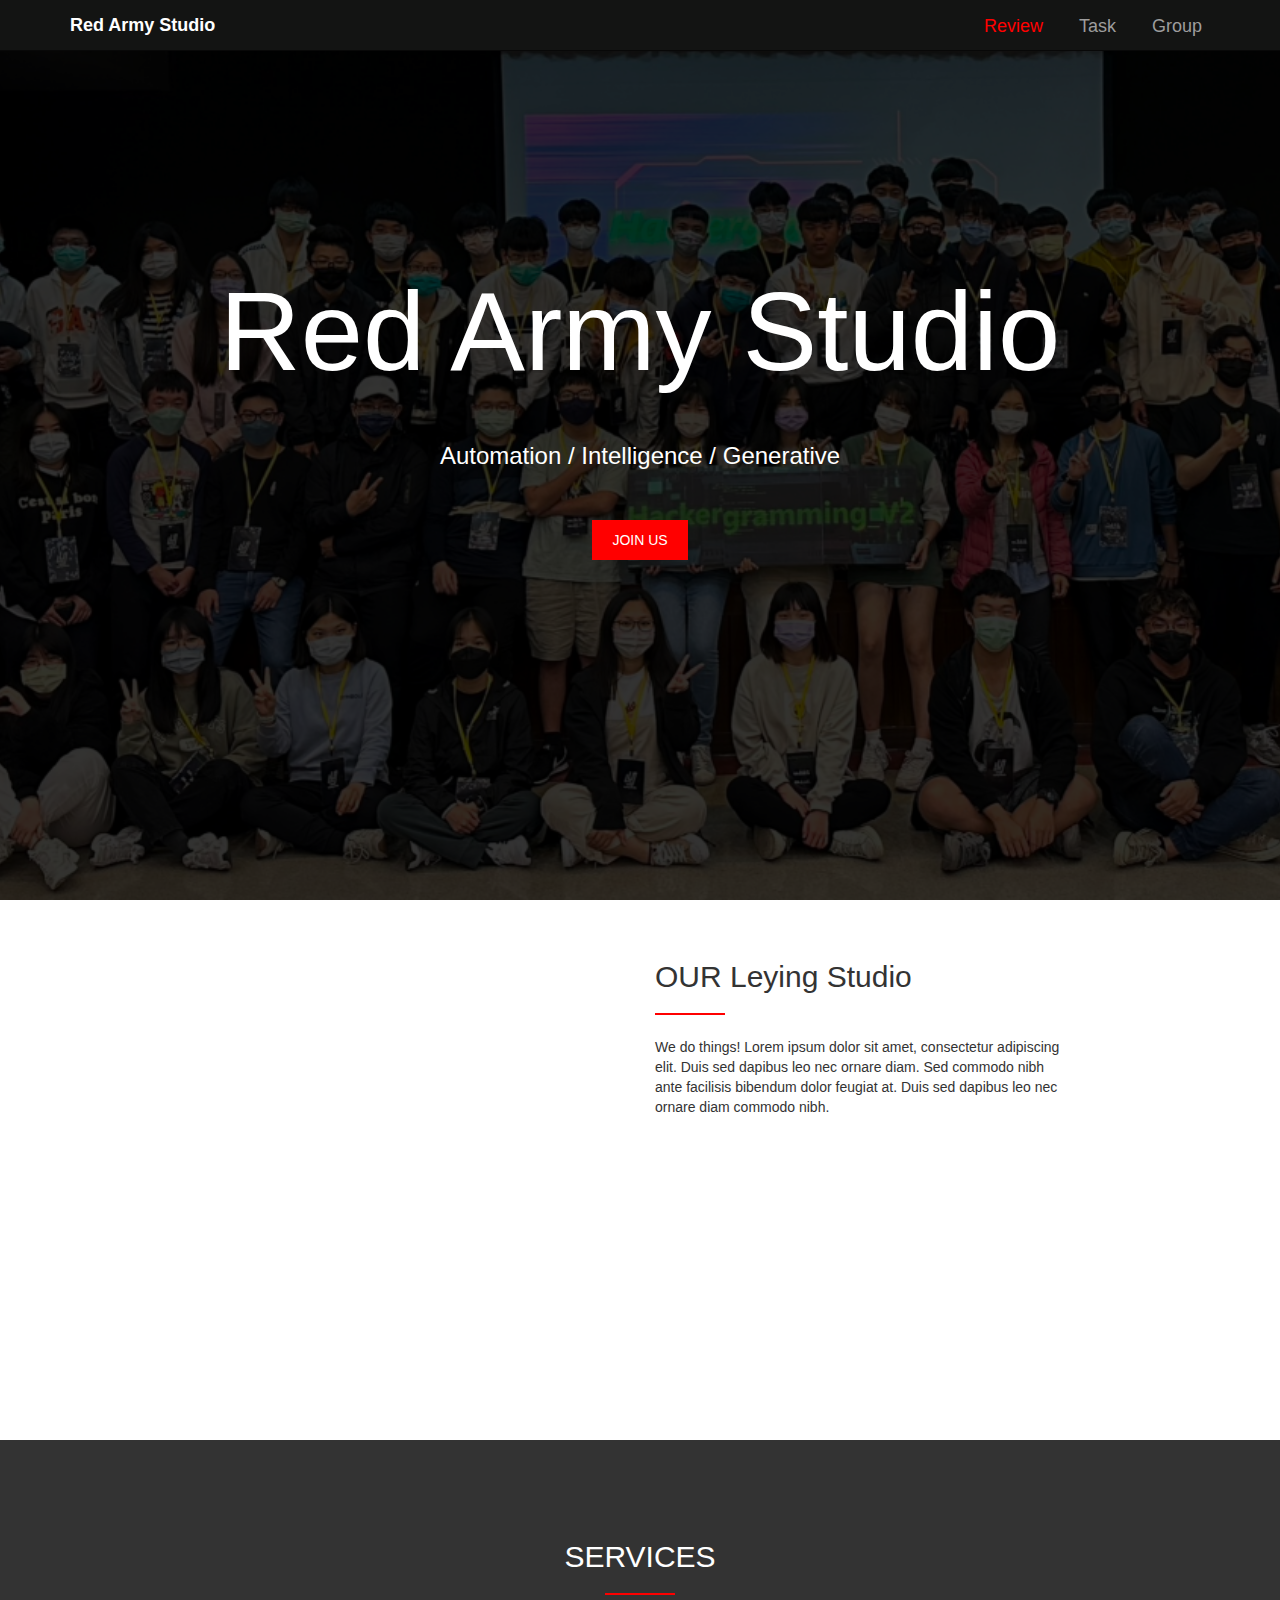
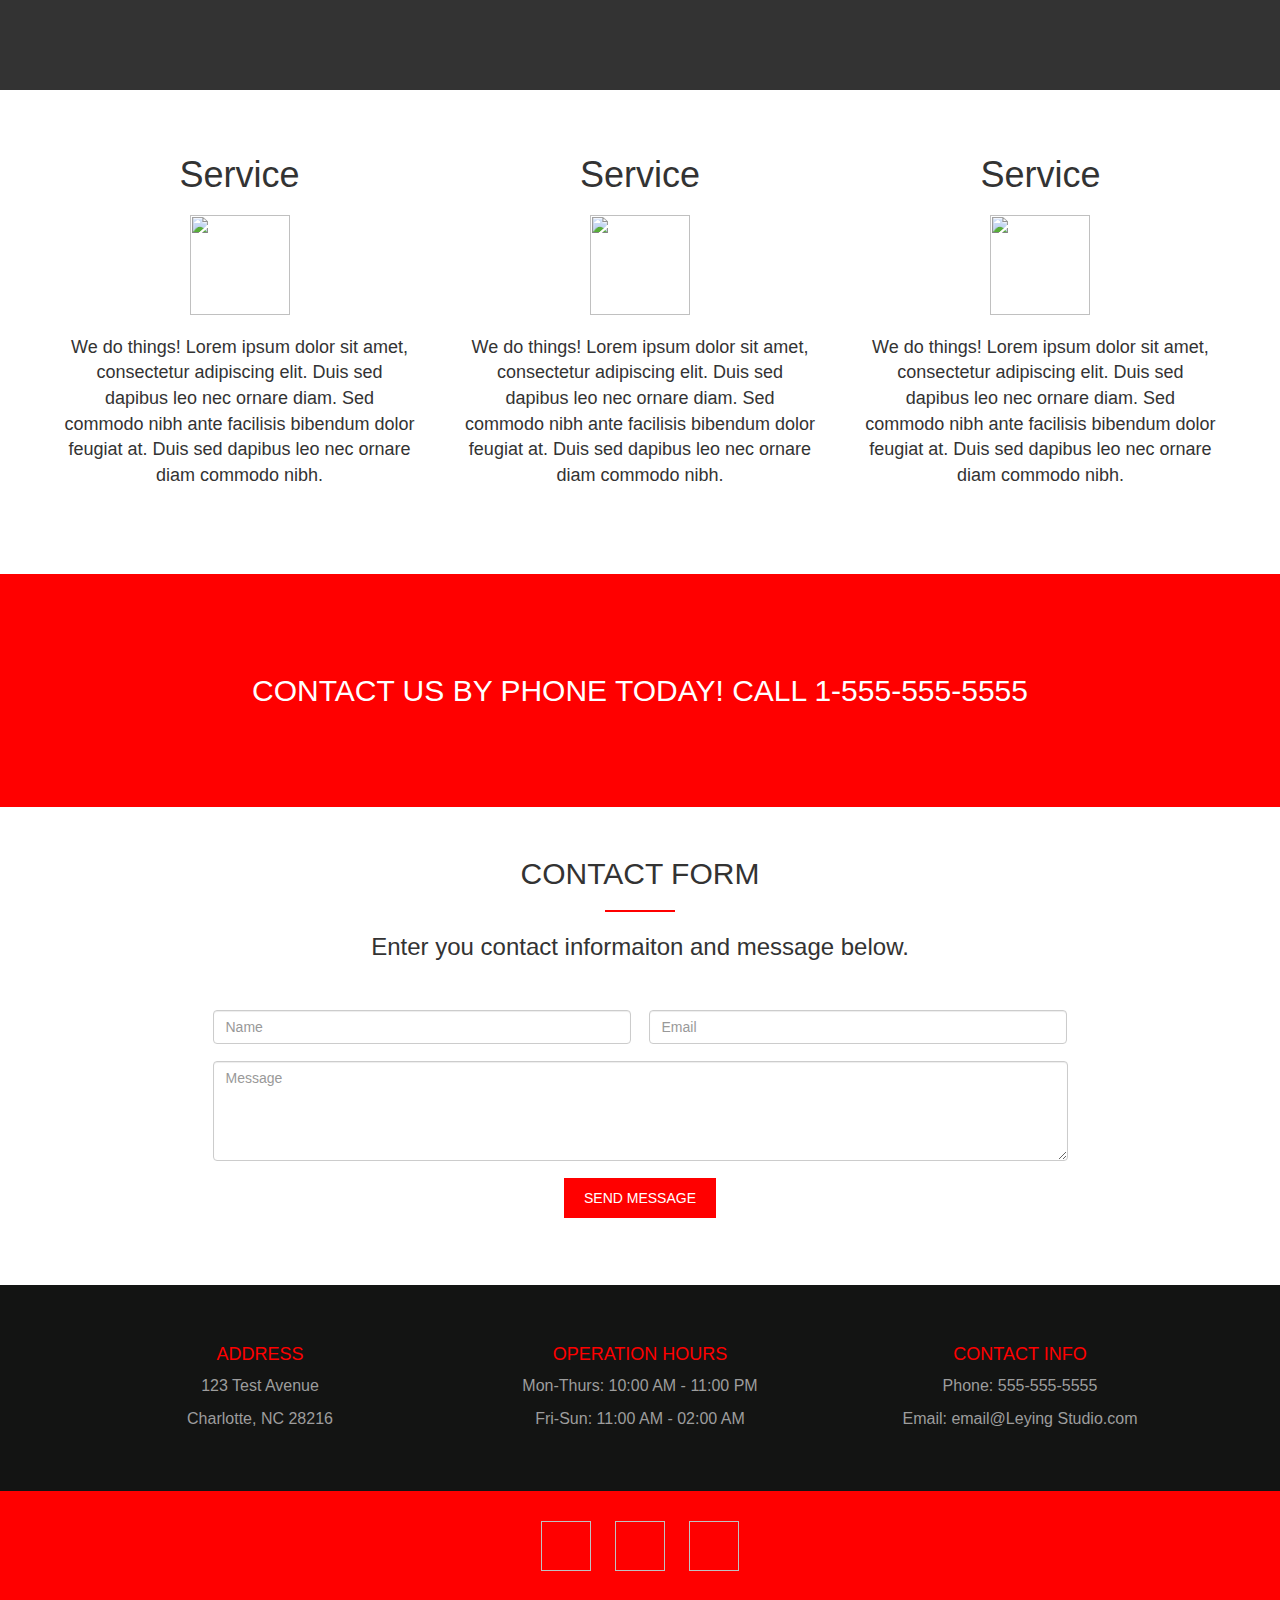
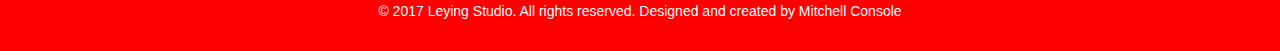
==== index.html @ 4b29b87c "Add files via upload" ====
<!DOCTYPE html>
<html lang="en" >
<head>
  <meta charset="UTF-8">
  <title>BardenAI</title>
  <link rel='stylesheet' href='https://fonts.googleapis.com/css?family=Open+Sans'>
<link rel='stylesheet' href='https://maxcdn.bootstrapcdn.com/bootstrap/3.3.7/css/bootstrap.min.css'><link rel="stylesheet" href="./style.css">

</head>
<body>
<!-- partial:index.partial.html -->
<html>
  <head>
    
    <title>Red Army Studio - Website</title>
  </head>
  <body>
<!--  Navigation Bar    -->
    <nav id="navigation" class="navbar navbar-inverse navbar-fixed-top">
      <div class="container">
        <div class="navbar-header">
          <a class="navbar-brand" href="#">Red Army Studio</a>
          <button type="button" class="navbar-toggle collapsed" data-toggle="collapse" data-target="#navbarButtons" aria-expanded="false">
            <span class="sr-only">Toggle navigation</span>
            <span class="icon-bar"></span>
            <span class="icon-bar"></span>
            <span class="icon-bar"></span>
          </button>
        </div>
        <div class="collapse navbar-collapse" id="navbarButtons">          
          <ul class="nav navbar-nav navbar-right">
            <li id="navAbout" class="btn navbar-btn navActive">Review</li>
            <li id="navServices" class="btn navbar-btn">Task</li>
            <li id="navContact" class="btn navbar-btn">Group</li>
          </ul>
        </div>
      </div>
    </nav>
<!--  Top page image    -->
 <div class="parallaxTop">
   <div class="jumboBanner shadow">
     <h1 class="banner">Red Army Studio</h1>
     <h3 class="motto">Automation / Intelligence / Generative</h3>
     <button id="bannerBtn" class="bannerBtn">JOIN US</button>
   </div>
 </div>
<!--  Main content   -->    
<!--  About row      -->
    <div id="aboutBlock" class="container">
      <div id="aboutRow" class="row">
        <div class="aboutLeft col-xs-12 col-sm-6 cloak">
          <div class="row">
            <div class="col-md-3"></div>
            <div class="aboutImg col-md-9"></div>
          </div>
        </div>
        <div class="aboutRight col-xs-12 col-sm-6">
          <div class="row">
            <div class="col-md-9">            
              <h2>OUR Leying Studio</h2>
              <hr />
              <p>We do things! Lorem ipsum dolor sit amet, consectetur adipiscing elit. Duis sed dapibus leo nec ornare diam. Sed commodo nibh ante facilisis bibendum dolor feugiat at. Duis sed dapibus leo nec ornare diam commodo nibh.</p>
            </div>
          </div>
          <div class="col-md-3"></div>          
        </div>
      </div>
    </div>
<!--  Services row      -->
    <div id="servicesRow" class="parallaxSection">
      <div class="shadowSection">
        <h2>SERVICES</h2>
        <hr />
      </div>
    </div>
    <div id="serviceBlocks" class="row">
      <div class="container">
        <div class="serviceBlock col-md-4">
          <h1>Service</h1>
          <img src="https://cdn0.iconfinder.com/data/icons/thinico/88/thinico-17-512.png" />
          <p>We do things! Lorem ipsum dolor sit amet, consectetur adipiscing elit. Duis sed dapibus leo nec ornare diam. Sed commodo nibh ante facilisis bibendum dolor feugiat at. Duis sed dapibus leo nec ornare diam commodo nibh.</p>
        </div>
        <div class="serviceBlock col-md-4">
          <h1>Service</h1>
          <img src="https://cdn0.iconfinder.com/data/icons/thinico/88/thinico-17-512.png" />
          <p>We do things! Lorem ipsum dolor sit amet, consectetur adipiscing elit. Duis sed dapibus leo nec ornare diam. Sed commodo nibh ante facilisis bibendum dolor feugiat at. Duis sed dapibus leo nec ornare diam commodo nibh.</p>
        </div>
        <div class="serviceBlock col-md-4">
          <h1>Service</h1>
          <img src="https://cdn0.iconfinder.com/data/icons/thinico/88/thinico-17-512.png" />
          <p>We do things! Lorem ipsum dolor sit amet, consectetur adipiscing elit. Duis sed dapibus leo nec ornare diam. Sed commodo nibh ante facilisis bibendum dolor feugiat at. Duis sed dapibus leo nec ornare diam commodo nibh.</p>
        </div>
      </div>
    </div>
<!--  Contact form      -->
      <div id="phoneContact" class="phoneContact row">
        <div class="container">
          <h2>CONTACT US BY PHONE TODAY! CALL 1-555-555-5555</h2>
        </div>
      </div> 
      <div class="container">               
        <div id="contactRow" class="contactForm row">
          <h2>CONTACT FORM</h2>
          <hr />
          <h3>Enter you contact informaiton and message below.</h3>
          <form name="contactForm" class="form-group" action="#" method="POST">
            <input id="formName" name="name" class="inputInline form-control" type="text" placeholder="Name" required />
            <input id="formEmail" name="email" class="inputInline form-control" type="email" placeholder="Email" required />
            <textarea id="formMessage" name="message" class="form-control" type="text" placeholder="Message" required></textarea>
            <input name="submit" class="bannerBtn" type="submit" value="SEND MESSAGE" />
          </form>
        </div>        
      </div>
<!--  Contact info      -->
    <div id="contactInfo" class="row">
      <div class="container">
        <div class="contactStack col-md-4">
          <h4>ADDRESS</h4>
          <p>123 Test Avenue</p>
          <p>Charlotte, NC 28216</p>
        </div>
        <div class="contactStack col-md-4">
          <h4>OPERATION HOURS</h4>
          <p>Mon-Thurs: 10:00 AM - 11:00 PM</p>
          <p>Fri-Sun: 11:00 AM - 02:00 AM</p>
        </div>
        <div class="contactStack col-md-4">
          <h4>CONTACT INFO</h4>
          <p>Phone: 555-555-5555</p>
          <p>Email: email@Leying Studio.com</p>
        </div>
      </div>
    </div>
<!--  Copyright    -->
    <div id="copyright" class="row">
      <div class="container">
        <div id="socialBtn">
          <a href="#" class="social"><img id="facebook"></a>
          <a href="#" class="social"><img id="twitter"></a>
          <a href="#" class="social"><img id="linkedin"></a>
        </div>
        <p>&copy; 2017 Leying Studio. All rights reserved. Designed and created by Mitchell Console</p>
      </div>
    </div>
  </body>
</html>
<!-- partial -->
  <script src='https://cdnjs.cloudflare.com/ajax/libs/jquery/3.1.1/jquery.min.js'></script>
<script src='https://maxcdn.bootstrapcdn.com/bootstrap/3.3.7/js/bootstrap.min.js'></script><script  src="./script.js"></script>

</body>
</html>
---- style.css ----
html {
  height: 100%;
}

body {
  overflow-x: hidden;
}

.cloak {
  display: block;
}

hr {
  width: 70px;
  border-color: #ff0000;
  border-width: 2px;
  height: 2px;
}

.bannerBtn {
  border: none;
  background: #ff0000;
  color: white;
  padding: 10px 20px;
}
.bannerBtn:hover {
  background: #536b25;
}

.inputInline {
  width: 49%;
  float: left;
}

.navbar-btn {
  padding-top: 13px;
  margin: 0 10px 0 0;
  color: #9d9d9d;
  font-size: 18px;
}
.navbar-btn:hover {
  color: #ff0000;
}

.navbar {
  background: #131413;
}
.navbar .navbar-toggle {
  border-color: #ff0000;
}
.navbar .navbar-toggle .icon-bar {
  background-color: #ff0000;
}
.navbar .navbar-brand {
  color: #ffffff;
  font-weight: 900;
}
.navbar .navbar-brand:hover {
  color: #ff0000;
}
.navbar .navActive {
  color: #ff0000;
}

.parallax, .parallaxSection, .parallaxTop {
  background-attachment: fixed;
  background-position: center;
  background-repeat: no-repeat;
  background-size: cover;
  padding: 0;
}
/* 放照片 */
.parallaxTop {
  background-image: url("1.png");
  min-height: 100vh;
}

.parallaxSection {
  min-height: 250px;
}

.shadow, .shadowSection {
  background: rgba(0, 0, 0, 0.8);
  min-height: 100vh;
  width: 100%;
}

.shadowSection {
  min-height: 250px;
}

.jumboBanner {
  text-align: center;
}
.jumboBanner .banner {
  color: white;
  padding-top: 30vh;
  text-align: center;
  font-family: sans-serif;
  font-size: 112px;
  margin-top: 0;
}
.jumboBanner .motto {
  color: white;
  margin: 50px auto;
}

#aboutBlock {
  width: 94%;
}

#aboutRow, .aboutLeft, .aboutRight, .aboutImg {
  min-height: 400px;
  margin: 20px auto;
}
#aboutRow hr, .aboutLeft hr, .aboutRight hr, .aboutImg hr {
  margin-left: 0;
  text-align: left;
}
#aboutRow .aboutImg, .aboutLeft .aboutImg, .aboutRight .aboutImg, .aboutImg .aboutImg {
  background-image: url("https://images.pexels.com/photos/59628/pexels-photo-59628.jpeg?w=1260&h=750&auto=compress&cs=tinysrgb");
  background-repeat: no-repeat;
  background-size: 90% 90%;
}

#servicesRow {
  background-image: url("https://images.pexels.com/photos/247932/pexels-photo-247932.jpeg?w=1260&h=750&auto=compress&cs=tinysrgb");
  text-align: center;
  color: white;
}
#servicesRow h2 {
  padding-top: 100px;
}

#serviceBlocks .container {
  width: 94%;
}

.serviceBlock {
  text-align: center;
  margin: 20px auto 50px auto;
  padding: 25px;
}
.serviceBlock img {
  width: 100px;
  height: 100px;
  margin: 10px 0 20px 0;
}
.serviceBlock p {
  font-size: 18px;
}

.phoneContact {
  background: #ff0000;
  text-align: center;
  color: white;
  min-height: 200px;
}
.phoneContact h2 {
  margin: 100px 0;
}

#formMessage {
  margin-bottom: 2%;
  height: 100px;
  max-width: 100%;
}

.contactForm {
  margin: 50px auto;
  text-align: center;
}
.contactForm h2 {
  margin: 0 auto;
}
.contactForm form {
  width: 75%;
  margin: 50px auto 0 auto;
}
.contactForm form input {
  margin-bottom: 2%;
}
.contactForm form input[name=name] {
  margin-right: 2%;
}

#contactInfo {
  background: #131413;
  min-height: 200px;
}
#contactInfo .contactStack {
  margin: 50px 0;
  text-align: center;
  font-size: 16px;
}
#contactInfo h4 {
  color: #ff0000;
}
#contactInfo p {
  color: #9d9d9d;
}

#copyright {
  background: #ff0000;
  min-height: 125px;
  text-align: center;
  color: white;
}
#copyright #facebook {
  background-image: url("http://www.iconarchive.com/download/i54037/danleech/simple/facebook.ico");
  background-size: cover;
  background-repeat: no-repeat;
}
#copyright #twitter {
  background-image: url("http://www.freeiconspng.com/uploads/twitter-icon-twitter-icon-7.png");
  background-size: cover;
  background-repeat: no-repeat;
}
#copyright #linkedin {
  background-image: url("https://pbs.twimg.com/profile_images/614583061448036352/CBpFkPaz.png");
  background-size: cover;
  background-repeat: no-repeat;
}
#copyright .social, #copyright img {
  height: 50px;
  width: 50px;
  border: none;
  margin: 30px 5px 0px 5px;
}
#copyright p {
  margin: 30px 0;
}

@media screen and (max-width: 766px) {
  .jumboBanner .banner {
    font-size: 72px;
  }

  .cloak {
    display: none;
  }
}
@media screen and (max-width: 500px) {
  .inputInline {
    width: 100%;
    float: none;
  }

  form input {
    margin-bottom: 5%;
  }

  input[name=submit] {
    width: 100%;
  }

  input[name=name] {
    margin-right: 0%;
  }
}
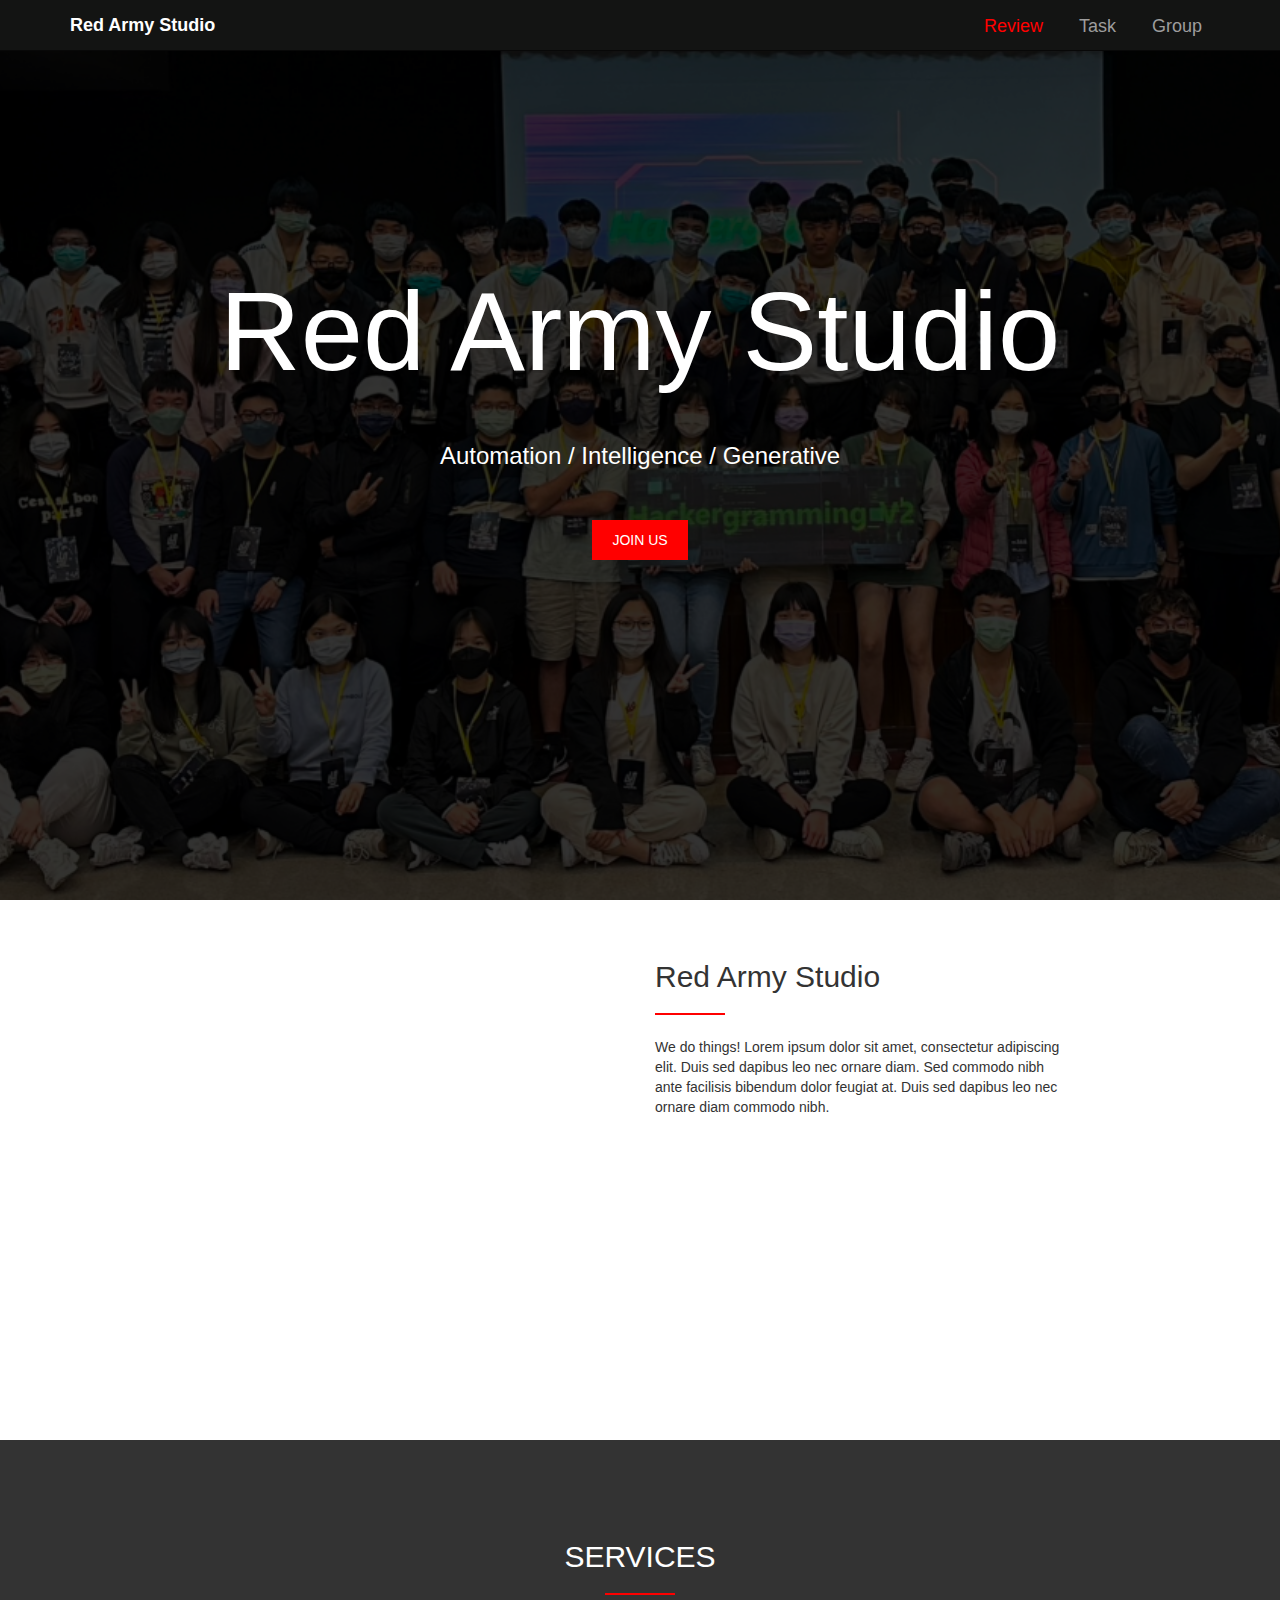
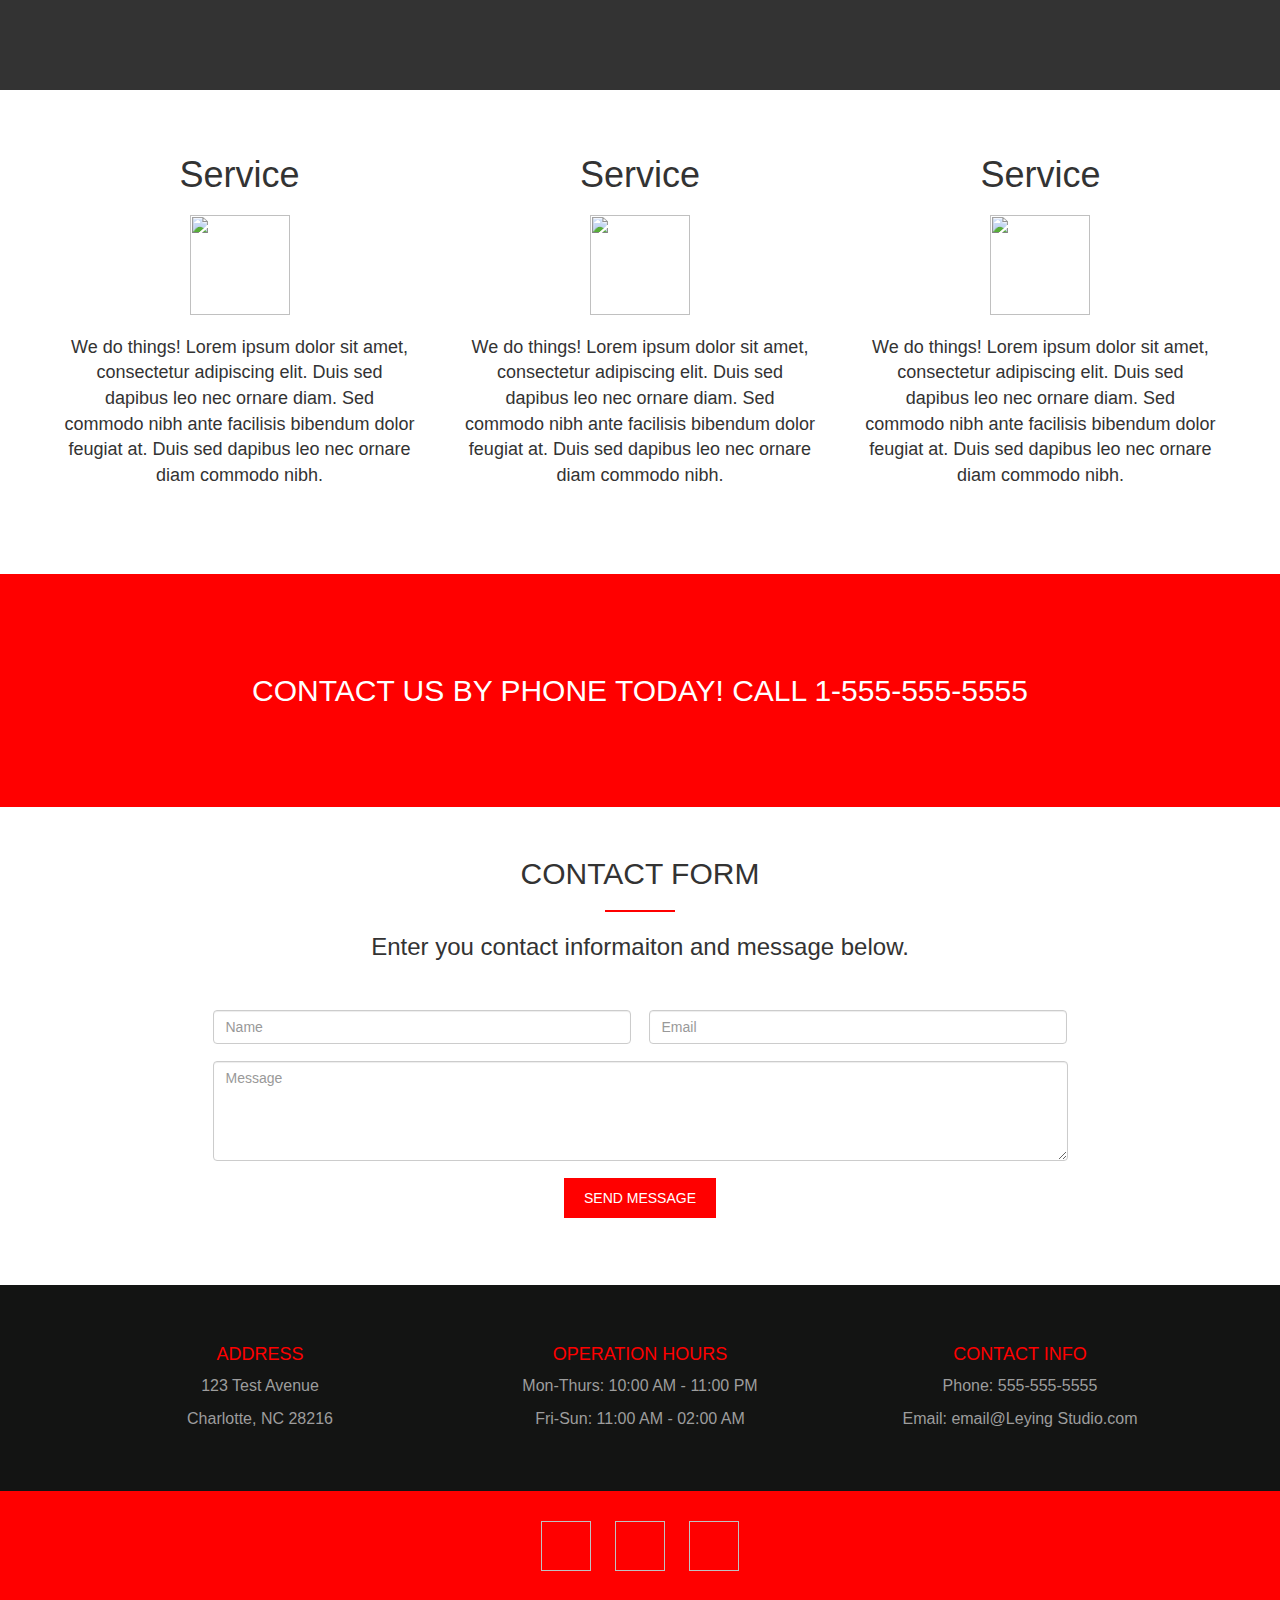
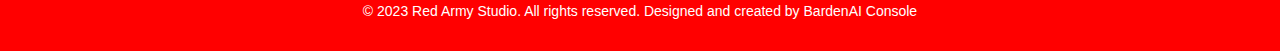
==== commit 4a28b84a: "Update index.html" ====
--- a/index.html
+++ b/index.html
@@ -57,7 +57,7 @@
         <div class="aboutRight col-xs-12 col-sm-6">
           <div class="row">
             <div class="col-md-9">            
-              <h2>OUR Leying Studio</h2>
+              <h2>Red Army Studio</h2>
               <hr />
               <p>We do things! Lorem ipsum dolor sit amet, consectetur adipiscing elit. Duis sed dapibus leo nec ornare diam. Sed commodo nibh ante facilisis bibendum dolor feugiat at. Duis sed dapibus leo nec ornare diam commodo nibh.</p>
             </div>
@@ -139,7 +139,7 @@
           <a href="#" class="social"><img id="twitter"></a>
           <a href="#" class="social"><img id="linkedin"></a>
         </div>
-        <p>&copy; 2017 Leying Studio. All rights reserved. Designed and created by Mitchell Console</p>
+        <p>&copy; 2023 Red Army Studio. All rights reserved. Designed and created by BardenAI Console</p>
       </div>
     </div>
   </body>
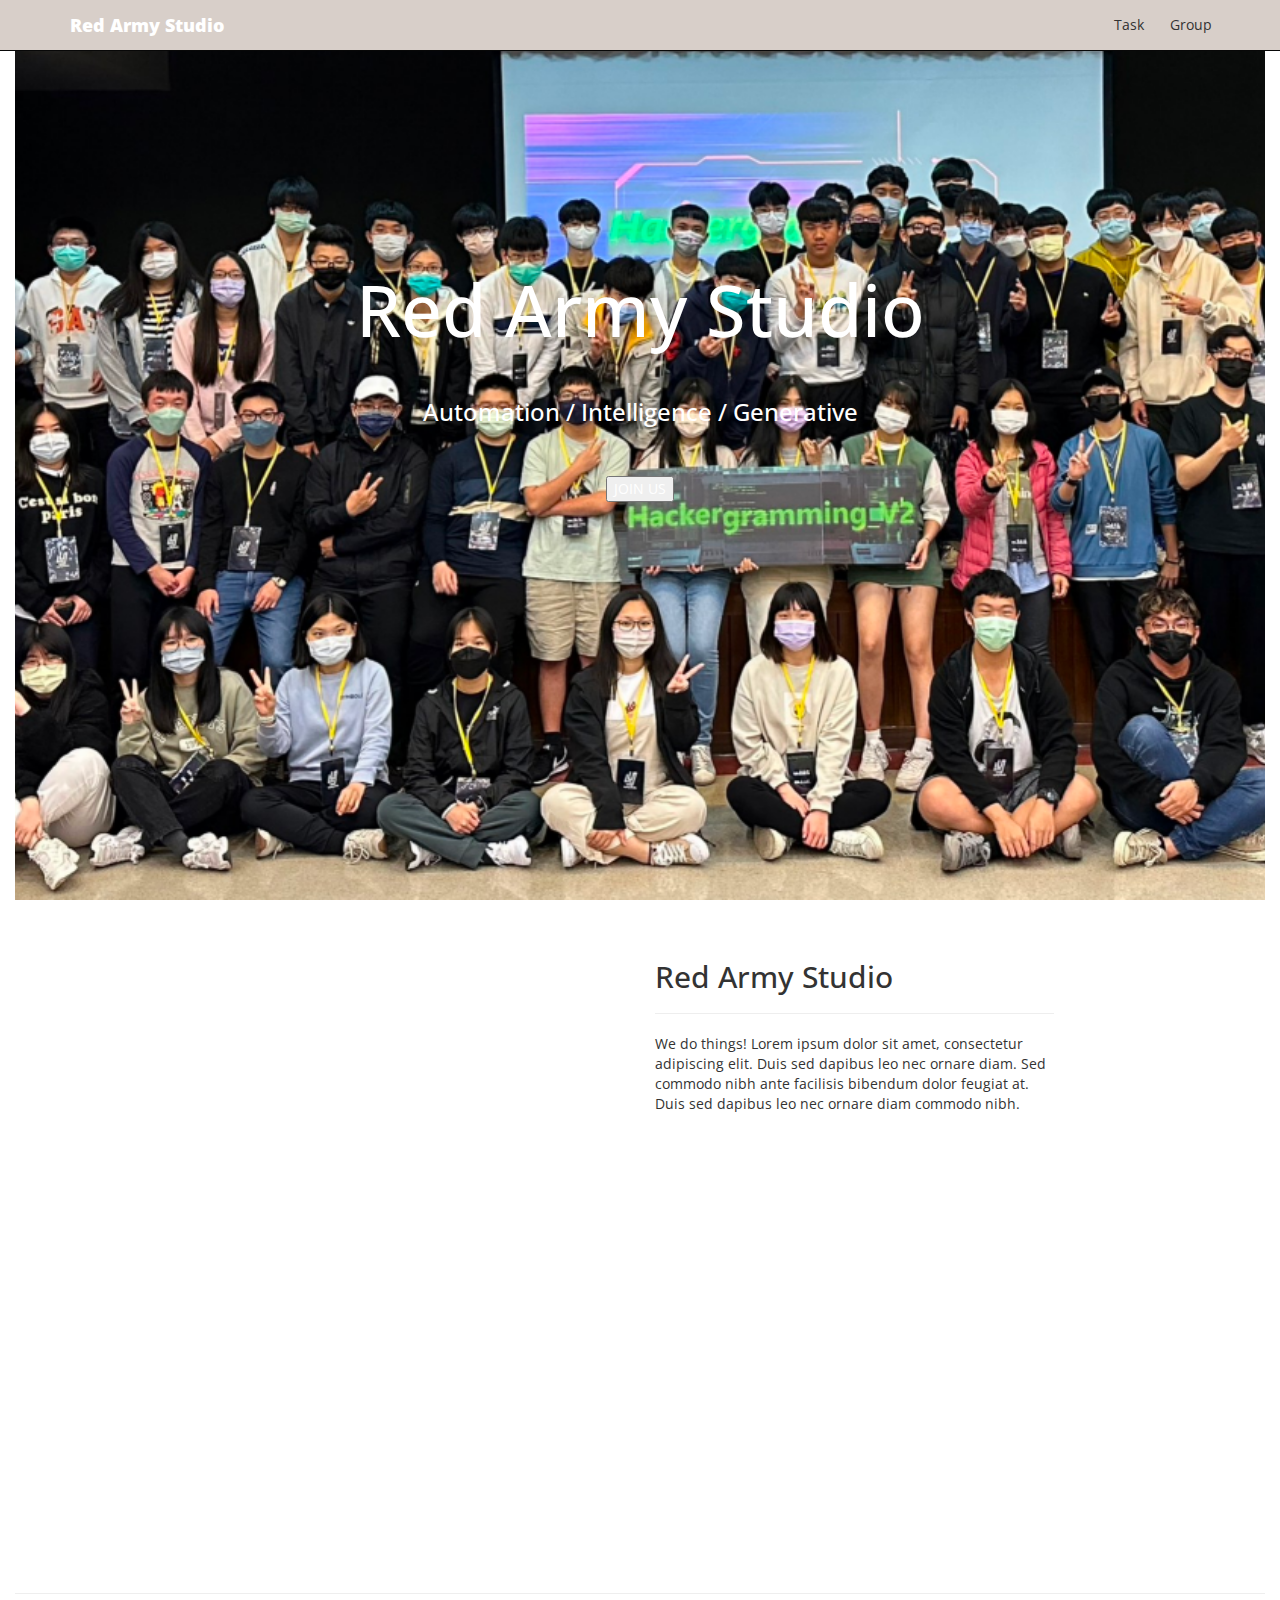
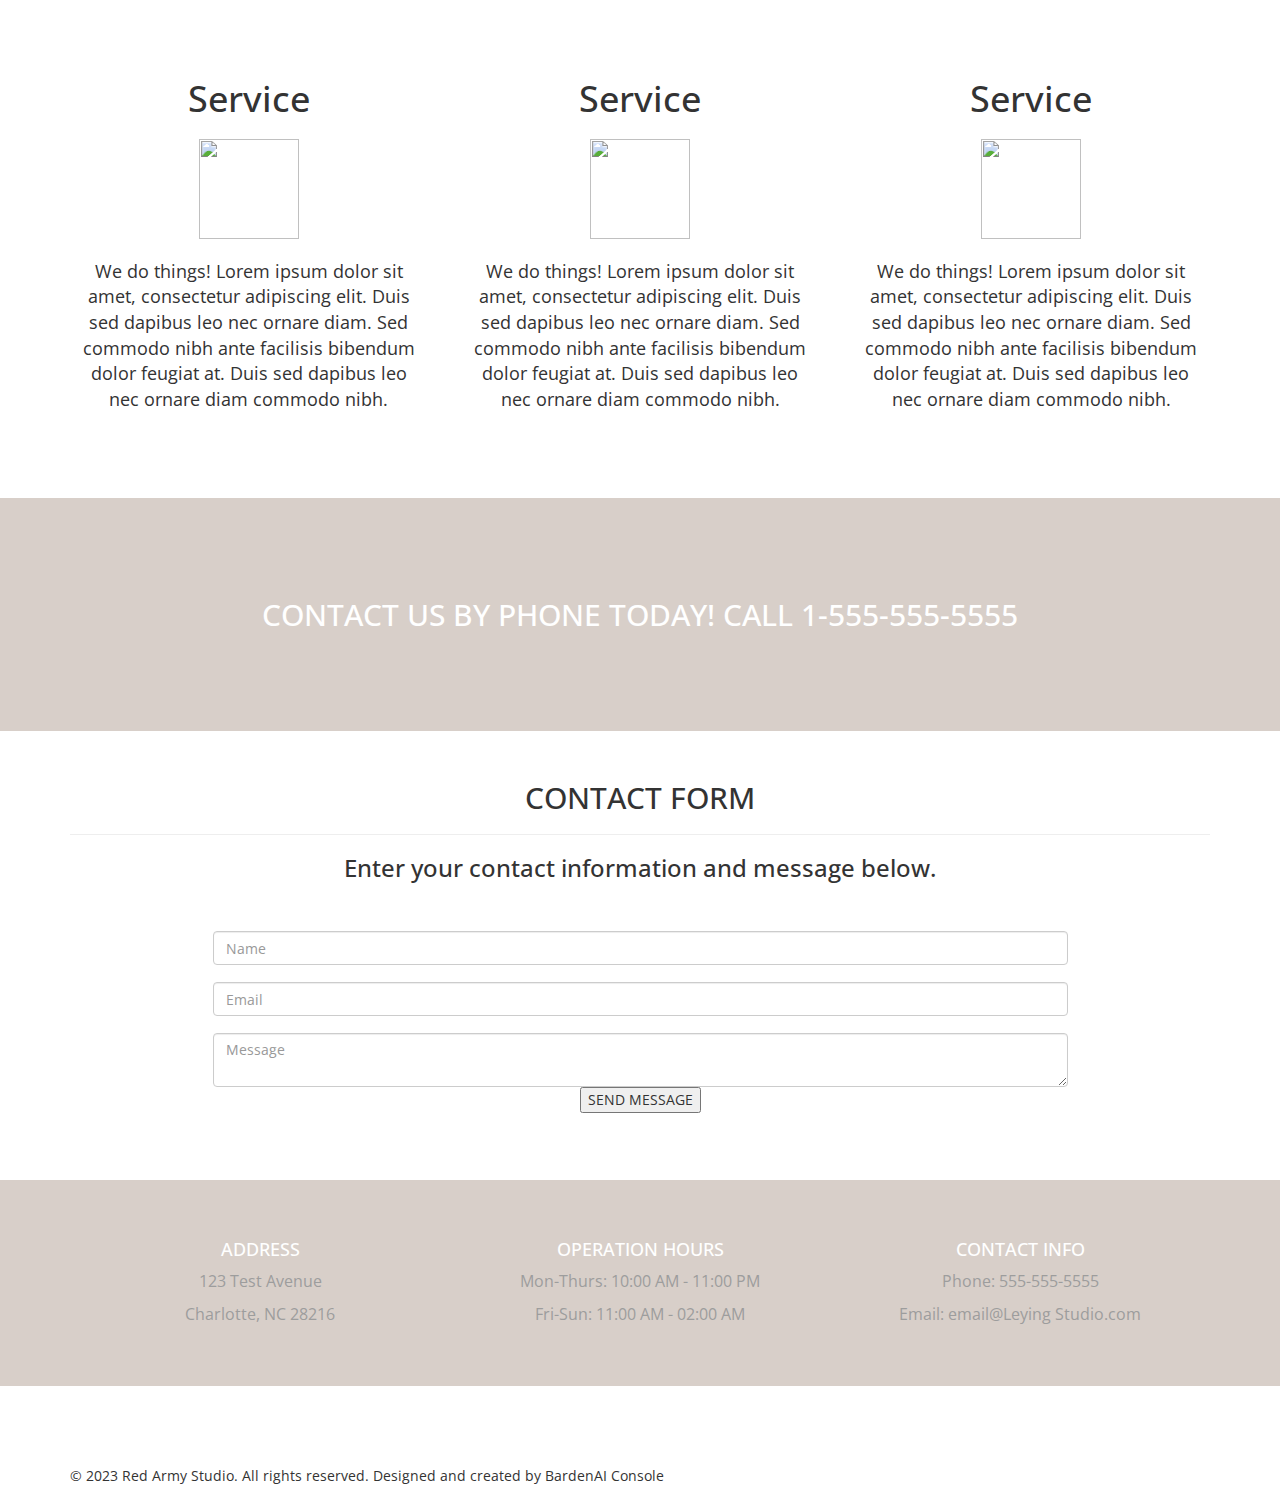
==== commit 82d00bb1: "Update index.html" ====
--- a/index.html
+++ b/index.html
@@ -1,21 +1,17 @@
 <!DOCTYPE html>
-<html lang="en" >
+<html lang="en">
 <head>
   <meta charset="UTF-8">
   <title>BardenAI</title>
+  <meta name="viewport" content="width=device-width, initial-scale=1.0">
   <link rel='stylesheet' href='https://fonts.googleapis.com/css?family=Open+Sans'>
-<link rel='stylesheet' href='https://maxcdn.bootstrapcdn.com/bootstrap/3.3.7/css/bootstrap.min.css'><link rel="stylesheet" href="./style.css">
-
+  <link rel='stylesheet' href='https://maxcdn.bootstrapcdn.com/bootstrap/3.3.7/css/bootstrap.min.css'>
+  <link rel="stylesheet" href="./style.css">
 </head>
 <body>
-<!-- partial:index.partial.html -->
-<html>
-  <head>
-    
-    <title>Red Army Studio - Website</title>
-  </head>
-  <body>
-<!--  Navigation Bar    -->
+  <!-- partial:index.partial.html -->
+  <div class="container-fluid">
+    <!--  Navigation Bar    -->
     <nav id="navigation" class="navbar navbar-inverse navbar-fixed-top">
       <div class="container">
         <div class="navbar-header">
@@ -27,7 +23,7 @@
             <span class="icon-bar"></span>
           </button>
         </div>
-        <div class="collapse navbar-collapse" id="navbarButtons">          
+        <div class="collapse navbar-collapse" id="navbarButtons">
           <ul class="nav navbar-nav navbar-right">
             <li id="navAbout" class="btn navbar-btn navActive">Review</li>
             <li id="navServices" class="btn navbar-btn">Task</li>
@@ -36,37 +32,37 @@
         </div>
       </div>
     </nav>
-<!--  Top page image    -->
- <div class="parallaxTop">
-   <div class="jumboBanner shadow">
-     <h1 class="banner">Red Army Studio</h1>
-     <h3 class="motto">Automation / Intelligence / Generative</h3>
-     <button id="bannerBtn" class="bannerBtn">JOIN US</button>
-   </div>
- </div>
-<!--  Main content   -->    
-<!--  About row      -->
+    <!--  Top page image    -->
+    <div class="parallaxTop">
+      <div class="jumboBanner shadow">
+        <h1 class="banner">Red Army Studio</h1>
+        <h3 class="motto">Automation / Intelligence / Generative</h3>
+        <button id="bannerBtn" class="bannerBtn">JOIN US</button>
+      </div>
+    </div>
+    <!--  Main content   -->
+    <!--  About row      -->
     <div id="aboutBlock" class="container">
       <div id="aboutRow" class="row">
         <div class="aboutLeft col-xs-12 col-sm-6 cloak">
           <div class="row">
-            <div class="col-md-3"></div>
-            <div class="aboutImg col-md-9"></div>
+            <div class="col-xs-3"></div>
+            <div class="aboutImg col-xs-9"></div>
           </div>
         </div>
         <div class="aboutRight col-xs-12 col-sm-6">
           <div class="row">
-            <div class="col-md-9">            
+            <div class="col-xs-9">
               <h2>Red Army Studio</h2>
               <hr />
               <p>We do things! Lorem ipsum dolor sit amet, consectetur adipiscing elit. Duis sed dapibus leo nec ornare diam. Sed commodo nibh ante facilisis bibendum dolor feugiat at. Duis sed dapibus leo nec ornare diam commodo nibh.</p>
             </div>
           </div>
-          <div class="col-md-3"></div>          
+          <div class="col-xs-3"></div>
         </div>
       </div>
     </div>
-<!--  Services row      -->
+    <!--  Services row      -->
     <div id="servicesRow" class="parallaxSection">
       <div class="shadowSection">
         <h2>SERVICES</h2>
@@ -75,63 +71,63 @@
     </div>
     <div id="serviceBlocks" class="row">
       <div class="container">
-        <div class="serviceBlock col-md-4">
+        <div class="serviceBlock col-xs-12 col-md-4">
           <h1>Service</h1>
           <img src="https://cdn0.iconfinder.com/data/icons/thinico/88/thinico-17-512.png" />
           <p>We do things! Lorem ipsum dolor sit amet, consectetur adipiscing elit. Duis sed dapibus leo nec ornare diam. Sed commodo nibh ante facilisis bibendum dolor feugiat at. Duis sed dapibus leo nec ornare diam commodo nibh.</p>
         </div>
-        <div class="serviceBlock col-md-4">
+        <div class="serviceBlock col-xs-12 col-md-4">
           <h1>Service</h1>
           <img src="https://cdn0.iconfinder.com/data/icons/thinico/88/thinico-17-512.png" />
           <p>We do things! Lorem ipsum dolor sit amet, consectetur adipiscing elit. Duis sed dapibus leo nec ornare diam. Sed commodo nibh ante facilisis bibendum dolor feugiat at. Duis sed dapibus leo nec ornare diam commodo nibh.</p>
         </div>
-        <div class="serviceBlock col-md-4">
+        <div class="serviceBlock col-xs-12 col-md-4">
           <h1>Service</h1>
           <img src="https://cdn0.iconfinder.com/data/icons/thinico/88/thinico-17-512.png" />
           <p>We do things! Lorem ipsum dolor sit amet, consectetur adipiscing elit. Duis sed dapibus leo nec ornare diam. Sed commodo nibh ante facilisis bibendum dolor feugiat at. Duis sed dapibus leo nec ornare diam commodo nibh.</p>
         </div>
       </div>
     </div>
-<!--  Contact form      -->
-      <div id="phoneContact" class="phoneContact row">
-        <div class="container">
-          <h2>CONTACT US BY PHONE TODAY! CALL 1-555-555-5555</h2>
-        </div>
-      </div> 
-      <div class="container">               
-        <div id="contactRow" class="contactForm row">
-          <h2>CONTACT FORM</h2>
-          <hr />
-          <h3>Enter you contact informaiton and message below.</h3>
-          <form name="contactForm" class="form-group" action="#" method="POST">
-            <input id="formName" name="name" class="inputInline form-control" type="text" placeholder="Name" required />
-            <input id="formEmail" name="email" class="inputInline form-control" type="email" placeholder="Email" required />
-            <textarea id="formMessage" name="message" class="form-control" type="text" placeholder="Message" required></textarea>
-            <input name="submit" class="bannerBtn" type="submit" value="SEND MESSAGE" />
-          </form>
-        </div>        
+    <!--  Contact form      -->
+    <div id="phoneContact" class="phoneContact row">
+      <div class="container">
+        <h2>CONTACT US BY PHONE TODAY! CALL 1-555-555-5555</h2>
       </div>
-<!--  Contact info      -->
+    </div>
+    <div class="container">
+      <div id="contactRow" class="contactForm row">
+        <h2>CONTACT FORM</h2>
+        <hr />
+        <h3>Enter your contact information and message below.</h3>
+        <form name="contactForm" class="form-group" action="#" method="POST">
+          <input id="formName" name="name" class="inputInline form-control" type="text" placeholder="Name" required />
+          <input id="formEmail" name="email" class="inputInline form-control" type="email" placeholder="Email" required />
+          <textarea id="formMessage" name="message" class="form-control" type="text" placeholder="Message" required></textarea>
+          <input name="submit" class="bannerBtn" type="submit" value="SEND MESSAGE" />
+        </form>
+      </div>
+    </div>
+    <!--  Contact info      -->
     <div id="contactInfo" class="row">
       <div class="container">
-        <div class="contactStack col-md-4">
+        <div class="contactStack col-xs-12 col-md-4">
           <h4>ADDRESS</h4>
           <p>123 Test Avenue</p>
           <p>Charlotte, NC 28216</p>
         </div>
-        <div class="contactStack col-md-4">
+        <div class="contactStack col-xs-12 col-md-4">
           <h4>OPERATION HOURS</h4>
           <p>Mon-Thurs: 10:00 AM - 11:00 PM</p>
           <p>Fri-Sun: 11:00 AM - 02:00 AM</p>
         </div>
-        <div class="contactStack col-md-4">
+        <div class="contactStack col-xs-12 col-md-4">
           <h4>CONTACT INFO</h4>
           <p>Phone: 555-555-5555</p>
           <p>Email: email@Leying Studio.com</p>
         </div>
       </div>
     </div>
-<!--  Copyright    -->
+    <!--  Copyright    -->
     <div id="copyright" class="row">
       <div class="container">
         <div id="socialBtn">
@@ -142,11 +138,10 @@
         <p>&copy; 2023 Red Army Studio. All rights reserved. Designed and created by BardenAI Console</p>
       </div>
     </div>
-  </body>
-</html>
-<!-- partial -->
+  </div>
+  <!-- partial -->
   <script src='https://cdnjs.cloudflare.com/ajax/libs/jquery/3.1.1/jquery.min.js'></script>
-<script src='https://maxcdn.bootstrapcdn.com/bootstrap/3.3.7/js/bootstrap.min.js'></script><script  src="./script.js"></script>
-
+  <script src='https://maxcdn.bootstrapcdn.com/bootstrap/3.3.7/js/bootstrap.min.js'></script>
+  <script  src="./script.js"></script>
 </body>
 </html>
--- a/style.css
+++ b/style.css
@@ -1,110 +1,65 @@
+/* Reset CSS */
 html {
   height: 100%;
 }
 
 body {
   overflow-x: hidden;
-}
-
-.cloak {
-  display: block;
-}
-
-hr {
-  width: 70px;
-  border-color: #ff0000;
-  border-width: 2px;
-  height: 2px;
-}
-
-.bannerBtn {
-  border: none;
-  background: #ff0000;
-  color: white;
-  padding: 10px 20px;
-}
-.bannerBtn:hover {
-  background: #536b25;
-}
-
-.inputInline {
-  width: 49%;
-  float: left;
-}
-
-.navbar-btn {
-  padding-top: 13px;
-  margin: 0 10px 0 0;
-  color: #9d9d9d;
-  font-size: 18px;
-}
-.navbar-btn:hover {
-  color: #ff0000;
-}
-
+  font-family: 'Open Sans', sans-serif;
+  margin: 0;
+  padding: 0;
+}
+
+/* Navigation Bar */
 .navbar {
-  background: #131413;
-}
-.navbar .navbar-toggle {
-  border-color: #ff0000;
-}
+  background: #d8cfc9; /* Tiffany blue */
+}
+
+.navbar .navbar-brand {
+  color: #fff; /* White */
+  font-weight: 900;
+}
+
+.navbar .navbar-brand:hover {
+  color: #d8cfc9; /* Tiffany blue */
+}
+
 .navbar .navbar-toggle .icon-bar {
-  background-color: #ff0000;
-}
-.navbar .navbar-brand {
-  color: #ffffff;
-  font-weight: 900;
-}
-.navbar .navbar-brand:hover {
-  color: #ff0000;
-}
+  background-color: #fff; /* White */
+}
+
 .navbar .navActive {
-  color: #ff0000;
-}
-
-.parallax, .parallaxSection, .parallaxTop {
+  color: #d8cfc9; /* Tiffany blue */
+}
+
+/* Jumbo Banner */
+.parallaxTop {
+  background-image: url("1.png");
+  min-height: 100vh;
   background-attachment: fixed;
   background-position: center;
   background-repeat: no-repeat;
   background-size: cover;
-  padding: 0;
-}
-/* 放照片 */
-.parallaxTop {
-  background-image: url("1.png");
-  min-height: 100vh;
-}
-
-.parallaxSection {
-  min-height: 250px;
-}
-
-.shadow, .shadowSection {
-  background: rgba(0, 0, 0, 0.8);
-  min-height: 100vh;
-  width: 100%;
-}
-
-.shadowSection {
-  min-height: 250px;
 }
 
 .jumboBanner {
   text-align: center;
-}
+  color: white;
+  padding-top: 30vh;
+}
+
 .jumboBanner .banner {
-  color: white;
-  padding-top: 30vh;
-  text-align: center;
-  font-family: sans-serif;
-  font-size: 112px;
+  font-family: 'Open Sans', sans-serif;
+  font-size: 72px;
   margin-top: 0;
 }
+
 .jumboBanner .motto {
   color: white;
   margin: 50px auto;
 }
 
+/* About Section */
 #aboutBlock {
   width: 94%;
 }
@@ -113,21 +68,25 @@
   min-height: 400px;
   margin: 20px auto;
 }
+
 #aboutRow hr, .aboutLeft hr, .aboutRight hr, .aboutImg hr {
   margin-left: 0;
   text-align: left;
 }
+
 #aboutRow .aboutImg, .aboutLeft .aboutImg, .aboutRight .aboutImg, .aboutImg .aboutImg {
   background-image: url("https://images.pexels.com/photos/59628/pexels-photo-59628.jpeg?w=1260&h=750&auto=compress&cs=tinysrgb");
   background-repeat: no-repeat;
   background-size: 90% 90%;
 }
 
+/* Services Section */
 #servicesRow {
   background-image: url("https://images.pexels.com/photos/247932/pexels-photo-247932.jpeg?w=1260&h=750&auto=compress&cs=tinysrgb");
   text-align: center;
   color: white;
 }
+
 #servicesRow h2 {
   padding-top: 100px;
 }
@@ -141,120 +100,121 @@
   margin: 20px auto 50px auto;
   padding: 25px;
 }
+
 .serviceBlock img {
   width: 100px;
   height: 100px;
   margin: 10px 0 20px 0;
 }
+
 .serviceBlock p {
   font-size: 18px;
 }
 
+/* Phone Contact Section */
 .phoneContact {
-  background: #ff0000;
+  background: #d8cfc9; /* Tiffany blue */
   text-align: center;
   color: white;
   min-height: 200px;
 }
+
 .phoneContact h2 {
   margin: 100px 0;
 }
 
-#formMessage {
-  margin-bottom: 2%;
-  height: 100px;
-  max-width: 100%;
-}
-
-.contactForm {
+/* Contact Form Section */
+#contactRow {
   margin: 50px auto;
   text-align: center;
 }
-.contactForm h2 {
+
+#contactRow h2 {
   margin: 0 auto;
 }
-.contactForm form {
+
+#contactRow form {
   width: 75%;
   margin: 50px auto 0 auto;
 }
-.contactForm form input {
+
+#contactRow form input {
   margin-bottom: 2%;
 }
-.contactForm form input[name=name] {
+
+#contactRow form input[name=name] {
   margin-right: 2%;
 }
 
+/* Contact Info Section */
 #contactInfo {
-  background: #131413;
+  background: #d8cfc9; /* Tiffany blue */
   min-height: 200px;
 }
+
 #contactInfo .contactStack {
   margin: 50px 0;
   text-align: center;
   font-size: 16px;
 }
+
 #contactInfo h4 {
-  color: #ff0000;
-}
+  color: #fff; /* White */
+}
+
 #contactInfo p {
   color: #9d9d9d;
 }
 
-#copyright {
-  background: #ff0000;
-  min-height: 125px;
-  text-align: center;
-  color: white;
-}
-#copyright #facebook {
-  background-image: url("http://www.iconarchive.com/download/i54037/danleech/simple/facebook.ico");
+/* Copyright Section */
+#socialBtn a {
+  display: inline-block;
+  height: 50px;
+  width: 50px;
+  margin: 30px 5px 0px 5px;
   background-size: cover;
   background-repeat: no-repeat;
 }
-#copyright #twitter {
+
+#facebook {
+  background-image: url("http://www.iconarchive.com/download/i54037/danleech/simple/facebook.ico");
+}
+
+#twitter {
   background-image: url("http://www.freeiconspng.com/uploads/twitter-icon-twitter-icon-7.png");
-  background-size: cover;
-  background-repeat: no-repeat;
-}
-#copyright #linkedin {
+}
+
+#linkedin {
   background-image: url("https://pbs.twimg.com/profile_images/614583061448036352/CBpFkPaz.png");
-  background-size: cover;
-  background-repeat: no-repeat;
-}
-#copyright .social, #copyright img {
+}
+
+.socialBtn a {
   height: 50px;
   width: 50px;
   border: none;
   margin: 30px 5px 0px 5px;
 }
-#copyright p {
+
+.socialBtn img {
+  height: 50px;
+  width: 50px;
+  border: none;
+  margin: 30px 5px 0px 5px;
+}
+
+.socialBtn p {
   margin: 30px 0;
 }
 
-@media screen and (max-width: 766px) {
+/* Media Queries */
+@media screen and (max-width: 768px) {
   .jumboBanner .banner {
-    font-size: 72px;
+    font-size: 42px;
   }
-
-  .cloak {
-    display: none;
+}
+
+@media screen and (max-width: 500px) {
+  .serviceBlock {
+    margin-bottom: 20px;
   }
 }
-@media screen and (max-width: 500px) {
-  .inputInline {
-    width: 100%;
-    float: none;
-  }
-
-  form input {
-    margin-bottom: 5%;
-  }
-
-  input[name=submit] {
-    width: 100%;
-  }
-
-  input[name=name] {
-    margin-right: 0%;
-  }
-}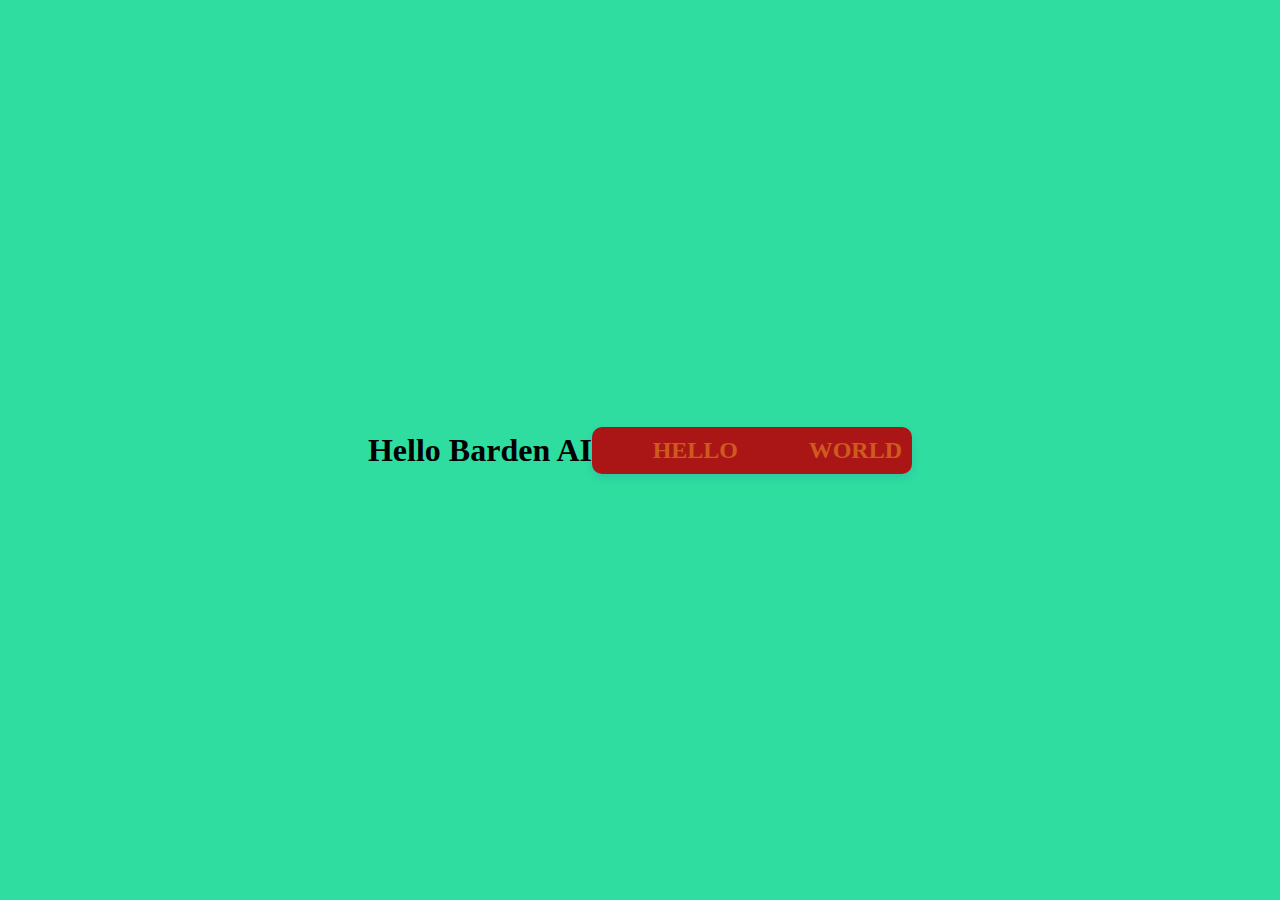
==== commit 33cac097: "Add files via upload" ====
--- a/index.html
+++ b/index.html
@@ -1,147 +1,19 @@
 <!DOCTYPE html>
 <html lang="en">
 <head>
-  <meta charset="UTF-8">
-  <title>BardenAI</title>
-  <meta name="viewport" content="width=device-width, initial-scale=1.0">
-  <link rel='stylesheet' href='https://fonts.googleapis.com/css?family=Open+Sans'>
-  <link rel='stylesheet' href='https://maxcdn.bootstrapcdn.com/bootstrap/3.3.7/css/bootstrap.min.css'>
-  <link rel="stylesheet" href="./style.css">
+    <meta charset="UTF-8">
+    <meta name="viewport" content="width=device-width, initial-scale=1.0">
+    <title>Barden AI Web Design</title>
+    <meta name="keywords" content="Website Awards, Web Design Inspiration, Webdesign Trends">
+    <meta name="description" content="Awwwards are the Website Awards that recognize and promote the talent and effort of the best developers, designers and web agencies in the world.">
+    <link rel="stylesheet" href="style.css">
+
 </head>
 <body>
-  <!-- partial:index.partial.html -->
-  <div class="container-fluid">
-    <!--  Navigation Bar    -->
-    <nav id="navigation" class="navbar navbar-inverse navbar-fixed-top">
-      <div class="container">
-        <div class="navbar-header">
-          <a class="navbar-brand" href="#">Red Army Studio</a>
-          <button type="button" class="navbar-toggle collapsed" data-toggle="collapse" data-target="#navbarButtons" aria-expanded="false">
-            <span class="sr-only">Toggle navigation</span>
-            <span class="icon-bar"></span>
-            <span class="icon-bar"></span>
-            <span class="icon-bar"></span>
-          </button>
-        </div>
-        <div class="collapse navbar-collapse" id="navbarButtons">
-          <ul class="nav navbar-nav navbar-right">
-            <li id="navAbout" class="btn navbar-btn navActive">Review</li>
-            <li id="navServices" class="btn navbar-btn">Task</li>
-            <li id="navContact" class="btn navbar-btn">Group</li>
-          </ul>
-        </div>
+    <h1>Hello Barden AI</h1>
+    <div class="grid-container">
+        <div class="item">HELLO</div>
+        <div class="item">WORLD</div>
       </div>
-    </nav>
-    <!--  Top page image    -->
-    <div class="parallaxTop">
-      <div class="jumboBanner shadow">
-        <h1 class="banner">Red Army Studio</h1>
-        <h3 class="motto">Automation / Intelligence / Generative</h3>
-        <button id="bannerBtn" class="bannerBtn">JOIN US</button>
-      </div>
-    </div>
-    <!--  Main content   -->
-    <!--  About row      -->
-    <div id="aboutBlock" class="container">
-      <div id="aboutRow" class="row">
-        <div class="aboutLeft col-xs-12 col-sm-6 cloak">
-          <div class="row">
-            <div class="col-xs-3"></div>
-            <div class="aboutImg col-xs-9"></div>
-          </div>
-        </div>
-        <div class="aboutRight col-xs-12 col-sm-6">
-          <div class="row">
-            <div class="col-xs-9">
-              <h2>Red Army Studio</h2>
-              <hr />
-              <p>We do things! Lorem ipsum dolor sit amet, consectetur adipiscing elit. Duis sed dapibus leo nec ornare diam. Sed commodo nibh ante facilisis bibendum dolor feugiat at. Duis sed dapibus leo nec ornare diam commodo nibh.</p>
-            </div>
-          </div>
-          <div class="col-xs-3"></div>
-        </div>
-      </div>
-    </div>
-    <!--  Services row      -->
-    <div id="servicesRow" class="parallaxSection">
-      <div class="shadowSection">
-        <h2>SERVICES</h2>
-        <hr />
-      </div>
-    </div>
-    <div id="serviceBlocks" class="row">
-      <div class="container">
-        <div class="serviceBlock col-xs-12 col-md-4">
-          <h1>Service</h1>
-          <img src="https://cdn0.iconfinder.com/data/icons/thinico/88/thinico-17-512.png" />
-          <p>We do things! Lorem ipsum dolor sit amet, consectetur adipiscing elit. Duis sed dapibus leo nec ornare diam. Sed commodo nibh ante facilisis bibendum dolor feugiat at. Duis sed dapibus leo nec ornare diam commodo nibh.</p>
-        </div>
-        <div class="serviceBlock col-xs-12 col-md-4">
-          <h1>Service</h1>
-          <img src="https://cdn0.iconfinder.com/data/icons/thinico/88/thinico-17-512.png" />
-          <p>We do things! Lorem ipsum dolor sit amet, consectetur adipiscing elit. Duis sed dapibus leo nec ornare diam. Sed commodo nibh ante facilisis bibendum dolor feugiat at. Duis sed dapibus leo nec ornare diam commodo nibh.</p>
-        </div>
-        <div class="serviceBlock col-xs-12 col-md-4">
-          <h1>Service</h1>
-          <img src="https://cdn0.iconfinder.com/data/icons/thinico/88/thinico-17-512.png" />
-          <p>We do things! Lorem ipsum dolor sit amet, consectetur adipiscing elit. Duis sed dapibus leo nec ornare diam. Sed commodo nibh ante facilisis bibendum dolor feugiat at. Duis sed dapibus leo nec ornare diam commodo nibh.</p>
-        </div>
-      </div>
-    </div>
-    <!--  Contact form      -->
-    <div id="phoneContact" class="phoneContact row">
-      <div class="container">
-        <h2>CONTACT US BY PHONE TODAY! CALL 1-555-555-5555</h2>
-      </div>
-    </div>
-    <div class="container">
-      <div id="contactRow" class="contactForm row">
-        <h2>CONTACT FORM</h2>
-        <hr />
-        <h3>Enter your contact information and message below.</h3>
-        <form name="contactForm" class="form-group" action="#" method="POST">
-          <input id="formName" name="name" class="inputInline form-control" type="text" placeholder="Name" required />
-          <input id="formEmail" name="email" class="inputInline form-control" type="email" placeholder="Email" required />
-          <textarea id="formMessage" name="message" class="form-control" type="text" placeholder="Message" required></textarea>
-          <input name="submit" class="bannerBtn" type="submit" value="SEND MESSAGE" />
-        </form>
-      </div>
-    </div>
-    <!--  Contact info      -->
-    <div id="contactInfo" class="row">
-      <div class="container">
-        <div class="contactStack col-xs-12 col-md-4">
-          <h4>ADDRESS</h4>
-          <p>123 Test Avenue</p>
-          <p>Charlotte, NC 28216</p>
-        </div>
-        <div class="contactStack col-xs-12 col-md-4">
-          <h4>OPERATION HOURS</h4>
-          <p>Mon-Thurs: 10:00 AM - 11:00 PM</p>
-          <p>Fri-Sun: 11:00 AM - 02:00 AM</p>
-        </div>
-        <div class="contactStack col-xs-12 col-md-4">
-          <h4>CONTACT INFO</h4>
-          <p>Phone: 555-555-5555</p>
-          <p>Email: email@Leying Studio.com</p>
-        </div>
-      </div>
-    </div>
-    <!--  Copyright    -->
-    <div id="copyright" class="row">
-      <div class="container">
-        <div id="socialBtn">
-          <a href="#" class="social"><img id="facebook"></a>
-          <a href="#" class="social"><img id="twitter"></a>
-          <a href="#" class="social"><img id="linkedin"></a>
-        </div>
-        <p>&copy; 2023 Red Army Studio. All rights reserved. Designed and created by BardenAI Console</p>
-      </div>
-    </div>
-  </div>
-  <!-- partial -->
-  <script src='https://cdnjs.cloudflare.com/ajax/libs/jquery/3.1.1/jquery.min.js'></script>
-  <script src='https://maxcdn.bootstrapcdn.com/bootstrap/3.3.7/js/bootstrap.min.js'></script>
-  <script  src="./script.js"></script>
 </body>
-</html>
+</html>--- a/style.css
+++ b/style.css
@@ -1,220 +1,28 @@
-/* Reset CSS */
-html {
-  height: 100%;
-}
-
 body {
-  overflow-x: hidden;
-  font-family: 'Open Sans', sans-serif;
-  margin: 0;
-  padding: 0;
-}
-
-/* Navigation Bar */
-.navbar {
-  background: #d8cfc9; /* Tiffany blue */
-}
-
-.navbar .navbar-brand {
-  color: #fff; /* White */
-  font-weight: 900;
-}
-
-.navbar .navbar-brand:hover {
-  color: #d8cfc9; /* Tiffany blue */
-}
-
-.navbar .navbar-toggle .icon-bar {
-  background-color: #fff; /* White */
-}
-
-.navbar .navActive {
-  color: #d8cfc9; /* Tiffany blue */
-}
-
-/* Jumbo Banner */
-.parallaxTop {
-  background-image: url("1.png");
-  min-height: 100vh;
-  background-attachment: fixed;
-  background-position: center;
-  background-repeat: no-repeat;
-  background-size: cover;
-}
-
-.jumboBanner {
-  text-align: center;
-  color: white;
-  padding-top: 30vh;
-}
-
-.jumboBanner .banner {
-  font-family: 'Open Sans', sans-serif;
-  font-size: 72px;
-  margin-top: 0;
-}
-
-.jumboBanner .motto {
-  color: white;
-  margin: 50px auto;
-}
-
-/* About Section */
-#aboutBlock {
-  width: 94%;
-}
-
-#aboutRow, .aboutLeft, .aboutRight, .aboutImg {
-  min-height: 400px;
-  margin: 20px auto;
-}
-
-#aboutRow hr, .aboutLeft hr, .aboutRight hr, .aboutImg hr {
-  margin-left: 0;
-  text-align: left;
-}
-
-#aboutRow .aboutImg, .aboutLeft .aboutImg, .aboutRight .aboutImg, .aboutImg .aboutImg {
-  background-image: url("https://images.pexels.com/photos/59628/pexels-photo-59628.jpeg?w=1260&h=750&auto=compress&cs=tinysrgb");
-  background-repeat: no-repeat;
-  background-size: 90% 90%;
-}
-
-/* Services Section */
-#servicesRow {
-  background-image: url("https://images.pexels.com/photos/247932/pexels-photo-247932.jpeg?w=1260&h=750&auto=compress&cs=tinysrgb");
-  text-align: center;
-  color: white;
-}
-
-#servicesRow h2 {
-  padding-top: 100px;
-}
-
-#serviceBlocks .container {
-  width: 94%;
-}
-
-.serviceBlock {
-  text-align: center;
-  margin: 20px auto 50px auto;
-  padding: 25px;
-}
-
-.serviceBlock img {
-  width: 100px;
-  height: 100px;
-  margin: 10px 0 20px 0;
-}
-
-.serviceBlock p {
-  font-size: 18px;
-}
-
-/* Phone Contact Section */
-.phoneContact {
-  background: #d8cfc9; /* Tiffany blue */
-  text-align: center;
-  color: white;
-  min-height: 200px;
-}
-
-.phoneContact h2 {
-  margin: 100px 0;
-}
-
-/* Contact Form Section */
-#contactRow {
-  margin: 50px auto;
-  text-align: center;
-}
-
-#contactRow h2 {
-  margin: 0 auto;
-}
-
-#contactRow form {
-  width: 75%;
-  margin: 50px auto 0 auto;
-}
-
-#contactRow form input {
-  margin-bottom: 2%;
-}
-
-#contactRow form input[name=name] {
-  margin-right: 2%;
-}
-
-/* Contact Info Section */
-#contactInfo {
-  background: #d8cfc9; /* Tiffany blue */
-  min-height: 200px;
-}
-
-#contactInfo .contactStack {
-  margin: 50px 0;
-  text-align: center;
-  font-size: 16px;
-}
-
-#contactInfo h4 {
-  color: #fff; /* White */
-}
-
-#contactInfo p {
-  color: #9d9d9d;
-}
-
-/* Copyright Section */
-#socialBtn a {
-  display: inline-block;
-  height: 50px;
-  width: 50px;
-  margin: 30px 5px 0px 5px;
-  background-size: cover;
-  background-repeat: no-repeat;
-}
-
-#facebook {
-  background-image: url("http://www.iconarchive.com/download/i54037/danleech/simple/facebook.ico");
-}
-
-#twitter {
-  background-image: url("http://www.freeiconspng.com/uploads/twitter-icon-twitter-icon-7.png");
-}
-
-#linkedin {
-  background-image: url("https://pbs.twimg.com/profile_images/614583061448036352/CBpFkPaz.png");
-}
-
-.socialBtn a {
-  height: 50px;
-  width: 50px;
-  border: none;
-  margin: 30px 5px 0px 5px;
-}
-
-.socialBtn img {
-  height: 50px;
-  width: 50px;
-  border: none;
-  margin: 30px 5px 0px 5px;
-}
-
-.socialBtn p {
-  margin: 30px 0;
-}
-
-/* Media Queries */
-@media screen and (max-width: 768px) {
-  .jumboBanner .banner {
-    font-size: 42px;
+    margin: 0;
+    display: flex;
+    justify-content: center;
+    align-items: center;
+    min-height: 100vh;
+    background-color: #2fdda0;
   }
-}
-
-@media screen and (max-width: 500px) {
-  .serviceBlock {
-    margin-bottom: 20px;
+  
+  .grid-container {
+    display: grid;
+    grid-template-columns: 2fr 1fr; /* 兩列等寬 */
+    gap: 20px; /* 格子之間的間距 */
+    background-color: #aa1616;
+    padding: 10px;
+    border-radius: 10px;
+    box-shadow: 0 4px 8px rgba(25, 25, 186, 0.1);
   }
-}
+  
+  .item {
+    display: flex;
+    justify-content: center;
+    align-items: center;
+    font-size: 24px;
+    font-weight: bold;
+    color: #cf5a1f;
+  }
+  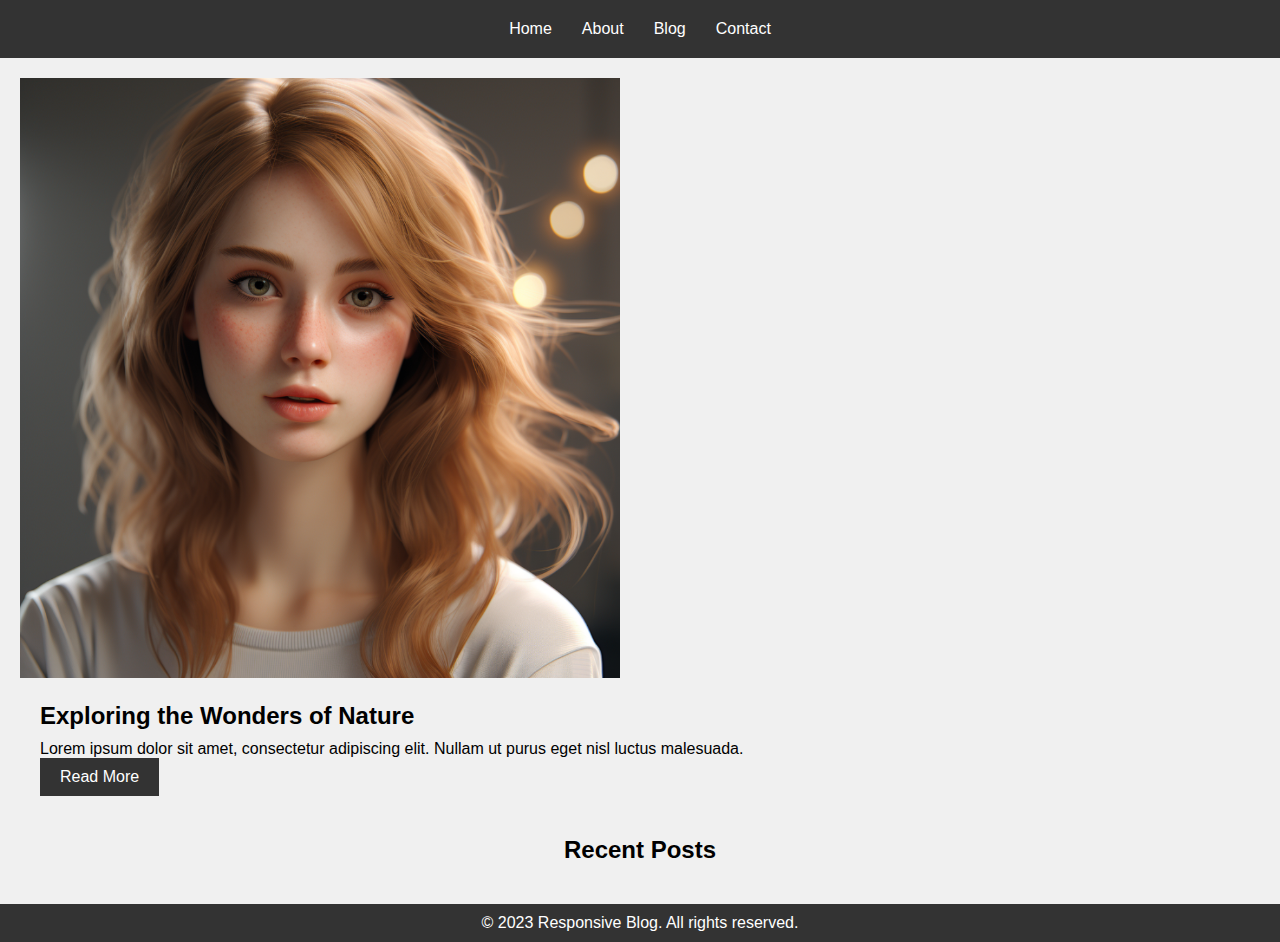
==== commit bf14d5be: "Update index.html" ====
--- a/index.html
+++ b/index.html
@@ -1,19 +1,45 @@
 <!DOCTYPE html>
 <html lang="en">
 <head>
-    <meta charset="UTF-8">
-    <meta name="viewport" content="width=device-width, initial-scale=1.0">
-    <title>Barden AI Web Design</title>
-    <meta name="keywords" content="Website Awards, Web Design Inspiration, Webdesign Trends">
-    <meta name="description" content="Awwwards are the Website Awards that recognize and promote the talent and effort of the best developers, designers and web agencies in the world.">
-    <link rel="stylesheet" href="style.css">
-
+  <meta charset="UTF-8">
+  <meta name="viewport" content="width=device-width, initial-scale=1.0">
+  <link rel="stylesheet" href="styles.css">
+  <title>Responsive Blog</title>
 </head>
 <body>
-    <h1>Hello Barden AI</h1>
-    <div class="grid-container">
-        <div class="item">HELLO</div>
-        <div class="item">WORLD</div>
-      </div>
+  <header class="navbar">
+    <nav>
+      <ul>
+        <li><a href="#">Home</a></li>
+        <li><a href="#">About</a></li>
+        <li><a href="#">Blog</a></li>
+        <li><a href="#">Contact</a></li>
+      </ul>
+    </nav>
+  </header>
+  
+  <section class="featured-post">
+    <div class="post-image">
+      <img src="pic1.png" alt="Featured Post">
+    </div>
+    <div class="post-content">
+      <h2>Exploring the Wonders of Nature</h2>
+      <p>Lorem ipsum dolor sit amet, consectetur adipiscing elit. Nullam ut purus eget nisl luctus malesuada.</p>
+      <a href="#" class="read-more">Read More</a>
+    </div>
+  </section>
+  
+  <section class="recent-posts">
+    <h2>Recent Posts</h2>
+    <div class="post-list">
+      <!-- Post items will be added dynamically using JavaScript -->
+    </div>
+  </section>
+  
+  <footer>
+    <p>&copy; 2023 Responsive Blog. All rights reserved.</p>
+  </footer>
+  
+  <script src="script.js"></script>
 </body>
-</html>+</html>
--- a/styles.css
+++ b/styles.css
@@ -0,0 +1,101 @@
+/* Reset some default styles */
+body, h1, h2, h3, p, ul, li {
+    margin: 0;
+    padding: 0;
+  }
+  
+  /* Basic styling */
+  body {
+    font-family: Arial, sans-serif;
+    background-color: #f0f0f0;
+  }
+  
+  header {
+    background-color: #333;
+    color: white;
+    padding: 20px;
+  }
+  
+  nav ul {
+    list-style: none;
+    display: flex;
+    justify-content: center; /* Center the navigation links */
+  }
+  
+  nav a {
+    color: white;
+    text-decoration: none;
+    margin: 0 15px;
+  }
+  
+  .featured-post {
+    display: flex;
+    flex-direction: column; /* Stack elements in a column on small screens */
+    margin: 20px;
+  }
+  
+  .post-image img {
+    width: 100%;
+    height: auto;
+    max-width: 600px; /* Limit image width on larger screens */
+    margin: 0 auto; /* Center the image */
+  }
+  
+  .post-content {
+    padding: 20px;
+  }
+  
+  .post-content h2 {
+    font-size: 24px;
+    margin-bottom: 10px;
+  }
+  
+  .read-more {
+    display: inline-block;
+    padding: 10px 20px;
+    background-color: #333;
+    color: white;
+    text-decoration: none;
+  }
+  
+  .recent-posts {
+    margin: 20px;
+  }
+  
+  .recent-posts h2 {
+    font-size: 24px;
+    margin-bottom: 20px;
+    text-align: center; /* Center the heading */
+  }
+  
+  .post-list {
+    display: flex;
+    flex-wrap: wrap; /* Allow posts to wrap on smaller screens */
+    justify-content: space-between; /* Distribute posts evenly on larger screens */
+  }
+  
+  .post {
+    flex: 1;
+    margin: 10px;
+    border: 1px solid #ddd;
+    padding: 10px;
+    max-width: calc(33.33% - 20px); /* Limit post width on larger screens */
+  }
+  
+  .post img {
+    width: 100%;
+    height: auto;
+  }
+  
+  .post h3 {
+    font-size: 18px;
+    margin: 10px 0;
+  }
+  
+  footer {
+    text-align: center;
+    padding: 10px;
+    background-color: #333;
+    color: white;
+  }
+  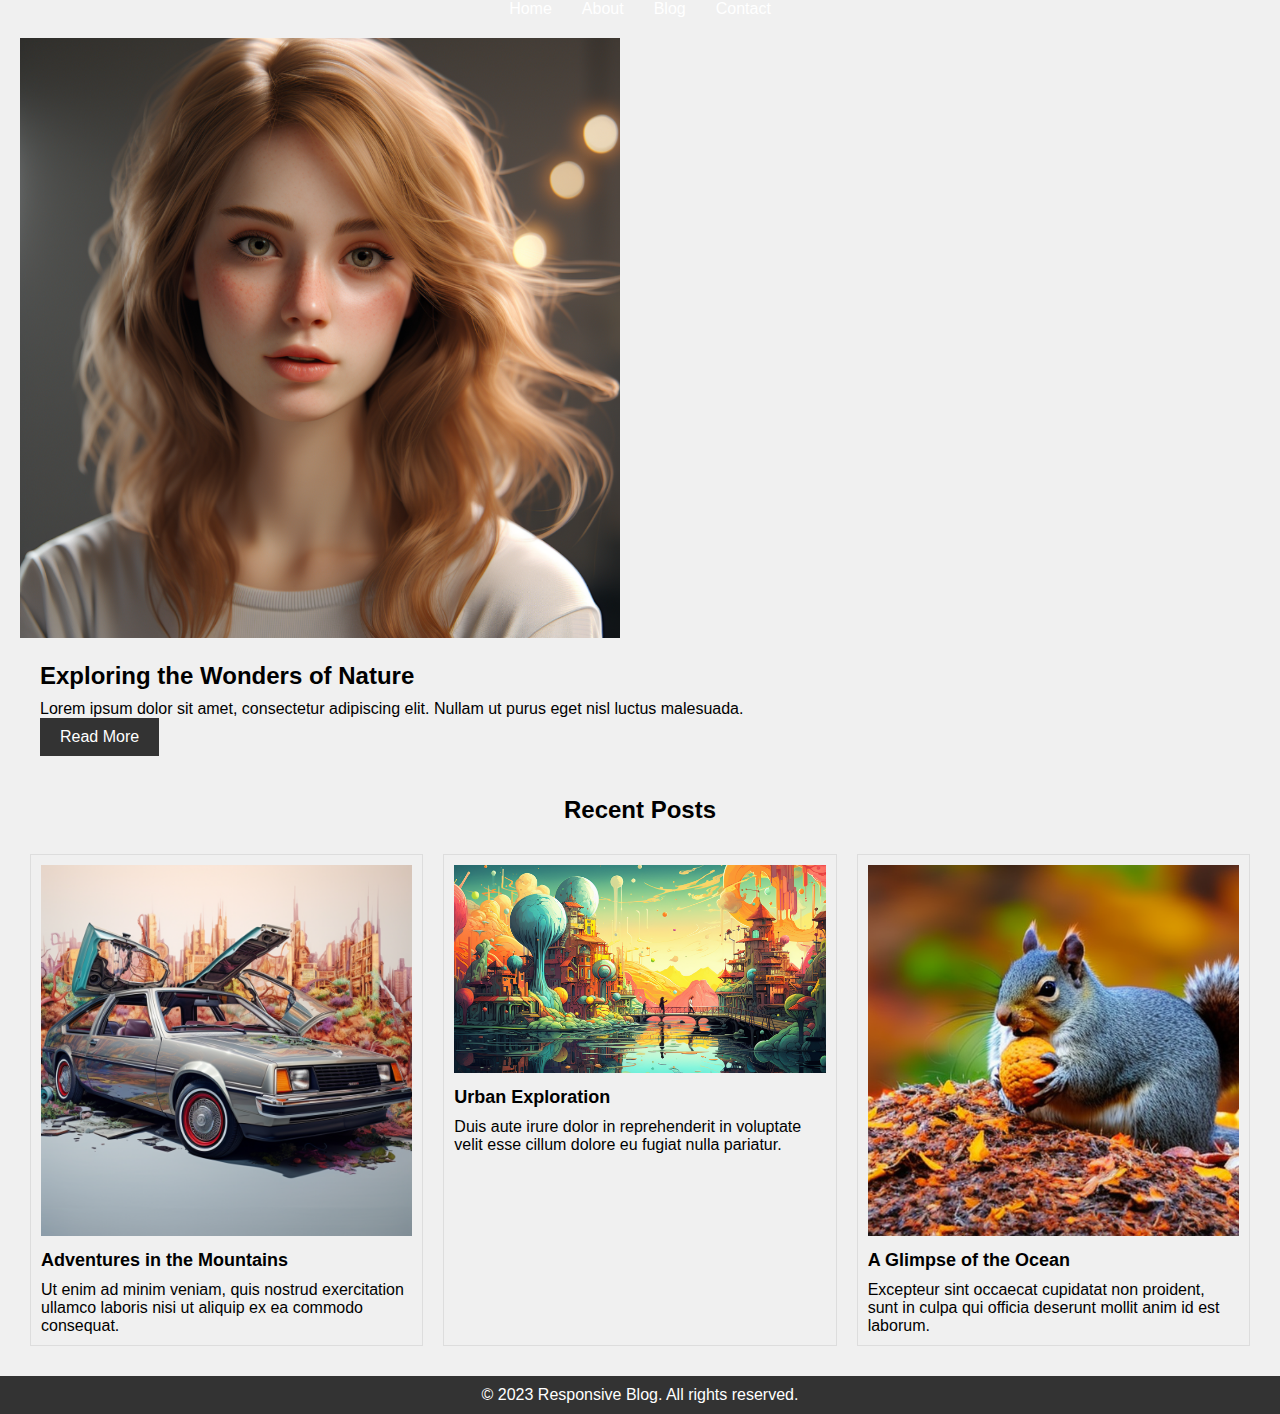
==== commit 63227776: "Update index.html" ====
--- a/index.html
+++ b/index.html
@@ -7,13 +7,13 @@
   <title>Responsive Blog</title>
 </head>
 <body>
-  <header class="navbar">
+  <header>
     <nav>
       <ul>
-        <li><a href="#">Home</a></li>
-        <li><a href="#">About</a></li>
-        <li><a href="#">Blog</a></li>
-        <li><a href="#">Contact</a></li>
+        <li><a href="#home">Home</a></li>
+        <li><a href="#about">About</a></li>
+        <li><a href="#blog">Blog</a></li>
+        <li><a href="#contact">Contact</a></li>
       </ul>
     </nav>
   </header>
@@ -32,14 +32,26 @@
   <section class="recent-posts">
     <h2>Recent Posts</h2>
     <div class="post-list">
-      <!-- Post items will be added dynamically using JavaScript -->
+      <div class="post">
+        <img src="pic2.png" alt="Post 1">
+        <h3>Adventures in the Mountains</h3>
+        <p>Ut enim ad minim veniam, quis nostrud exercitation ullamco laboris nisi ut aliquip ex ea commodo consequat.</p>
+      </div>
+      <div class="post">
+        <img src="pic3.png" alt="Post 2">
+        <h3>Urban Exploration</h3>
+        <p>Duis aute irure dolor in reprehenderit in voluptate velit esse cillum dolore eu fugiat nulla pariatur.</p>
+      </div>
+      <div class="post">
+        <img src="pic4.png" alt="Post 3">
+        <h3>A Glimpse of the Ocean</h3>
+        <p>Excepteur sint occaecat cupidatat non proident, sunt in culpa qui officia deserunt mollit anim id est laborum.</p>
+      </div>
     </div>
   </section>
   
   <footer>
     <p>&copy; 2023 Responsive Blog. All rights reserved.</p>
   </footer>
-  
-  <script src="script.js"></script>
 </body>
 </html>
--- a/styles.css
+++ b/styles.css
@@ -1,101 +1,100 @@
 /* Reset some default styles */
 body, h1, h2, h3, p, ul, li {
-    margin: 0;
-    padding: 0;
-  }
-  
-  /* Basic styling */
-  body {
-    font-family: Arial, sans-serif;
-    background-color: #f0f0f0;
-  }
-  
-  header {
-    background-color: #333;
-    color: white;
-    padding: 20px;
-  }
-  
-  nav ul {
-    list-style: none;
-    display: flex;
-    justify-content: center; /* Center the navigation links */
-  }
-  
-  nav a {
-    color: white;
-    text-decoration: none;
-    margin: 0 15px;
-  }
-  
-  .featured-post {
-    display: flex;
-    flex-direction: column; /* Stack elements in a column on small screens */
-    margin: 20px;
-  }
-  
-  .post-image img {
-    width: 100%;
-    height: auto;
-    max-width: 600px; /* Limit image width on larger screens */
-    margin: 0 auto; /* Center the image */
-  }
-  
-  .post-content {
-    padding: 20px;
-  }
-  
-  .post-content h2 {
-    font-size: 24px;
-    margin-bottom: 10px;
-  }
-  
-  .read-more {
-    display: inline-block;
-    padding: 10px 20px;
-    background-color: #333;
-    color: white;
-    text-decoration: none;
-  }
-  
-  .recent-posts {
-    margin: 20px;
-  }
-  
-  .recent-posts h2 {
-    font-size: 24px;
-    margin-bottom: 20px;
-    text-align: center; /* Center the heading */
-  }
-  
-  .post-list {
-    display: flex;
-    flex-wrap: wrap; /* Allow posts to wrap on smaller screens */
-    justify-content: space-between; /* Distribute posts evenly on larger screens */
-  }
-  
-  .post {
-    flex: 1;
-    margin: 10px;
-    border: 1px solid #ddd;
-    padding: 10px;
-    max-width: calc(33.33% - 20px); /* Limit post width on larger screens */
-  }
-  
-  .post img {
-    width: 100%;
-    height: auto;
-  }
-  
-  .post h3 {
-    font-size: 18px;
-    margin: 10px 0;
-  }
-  
-  footer {
-    text-align: center;
-    padding: 10px;
-    background-color: #333;
-    color: white;
-  }
-  +  margin: 0;
+  padding: 0;
+}
+
+/* Basic styling */
+body {
+  font-family: Arial, sans-serif;
+  background-color: #f0f0f0;
+}
+
+.navbar {
+  background-color: #333;
+  color: white;
+  padding: 20px;
+}
+
+nav ul {
+  list-style: none;
+  display: flex;
+  justify-content: center;
+}
+
+nav a {
+  color: white;
+  text-decoration: none;
+  margin: 0 15px;
+}
+
+.featured-post {
+  display: flex;
+  flex-direction: column;
+  margin: 20px;
+}
+
+.post-image img {
+  width: 100%;
+  height: auto;
+  max-width: 600px;
+  margin: 0 auto;
+}
+
+.post-content {
+  padding: 20px;
+}
+
+.post-content h2 {
+  font-size: 24px;
+  margin-bottom: 10px;
+}
+
+.read-more {
+  display: inline-block;
+  padding: 10px 20px;
+  background-color: #333;
+  color: white;
+  text-decoration: none;
+}
+
+.recent-posts {
+  margin: 20px;
+}
+
+.recent-posts h2 {
+  font-size: 24px;
+  margin-bottom: 20px;
+  text-align: center;
+}
+
+.post-list {
+  display: flex;
+  flex-wrap: wrap;
+  justify-content: space-between;
+}
+
+.post {
+  flex: 1;
+  margin: 10px;
+  border: 1px solid #ddd;
+  padding: 10px;
+  max-width: calc(33.33% - 20px);
+}
+
+.post img {
+  width: 100%;
+  height: auto;
+}
+
+.post h3 {
+  font-size: 18px;
+  margin: 10px 0;
+}
+
+footer {
+  text-align: center;
+  padding: 10px;
+  background-color: #333;
+  color: white;
+}
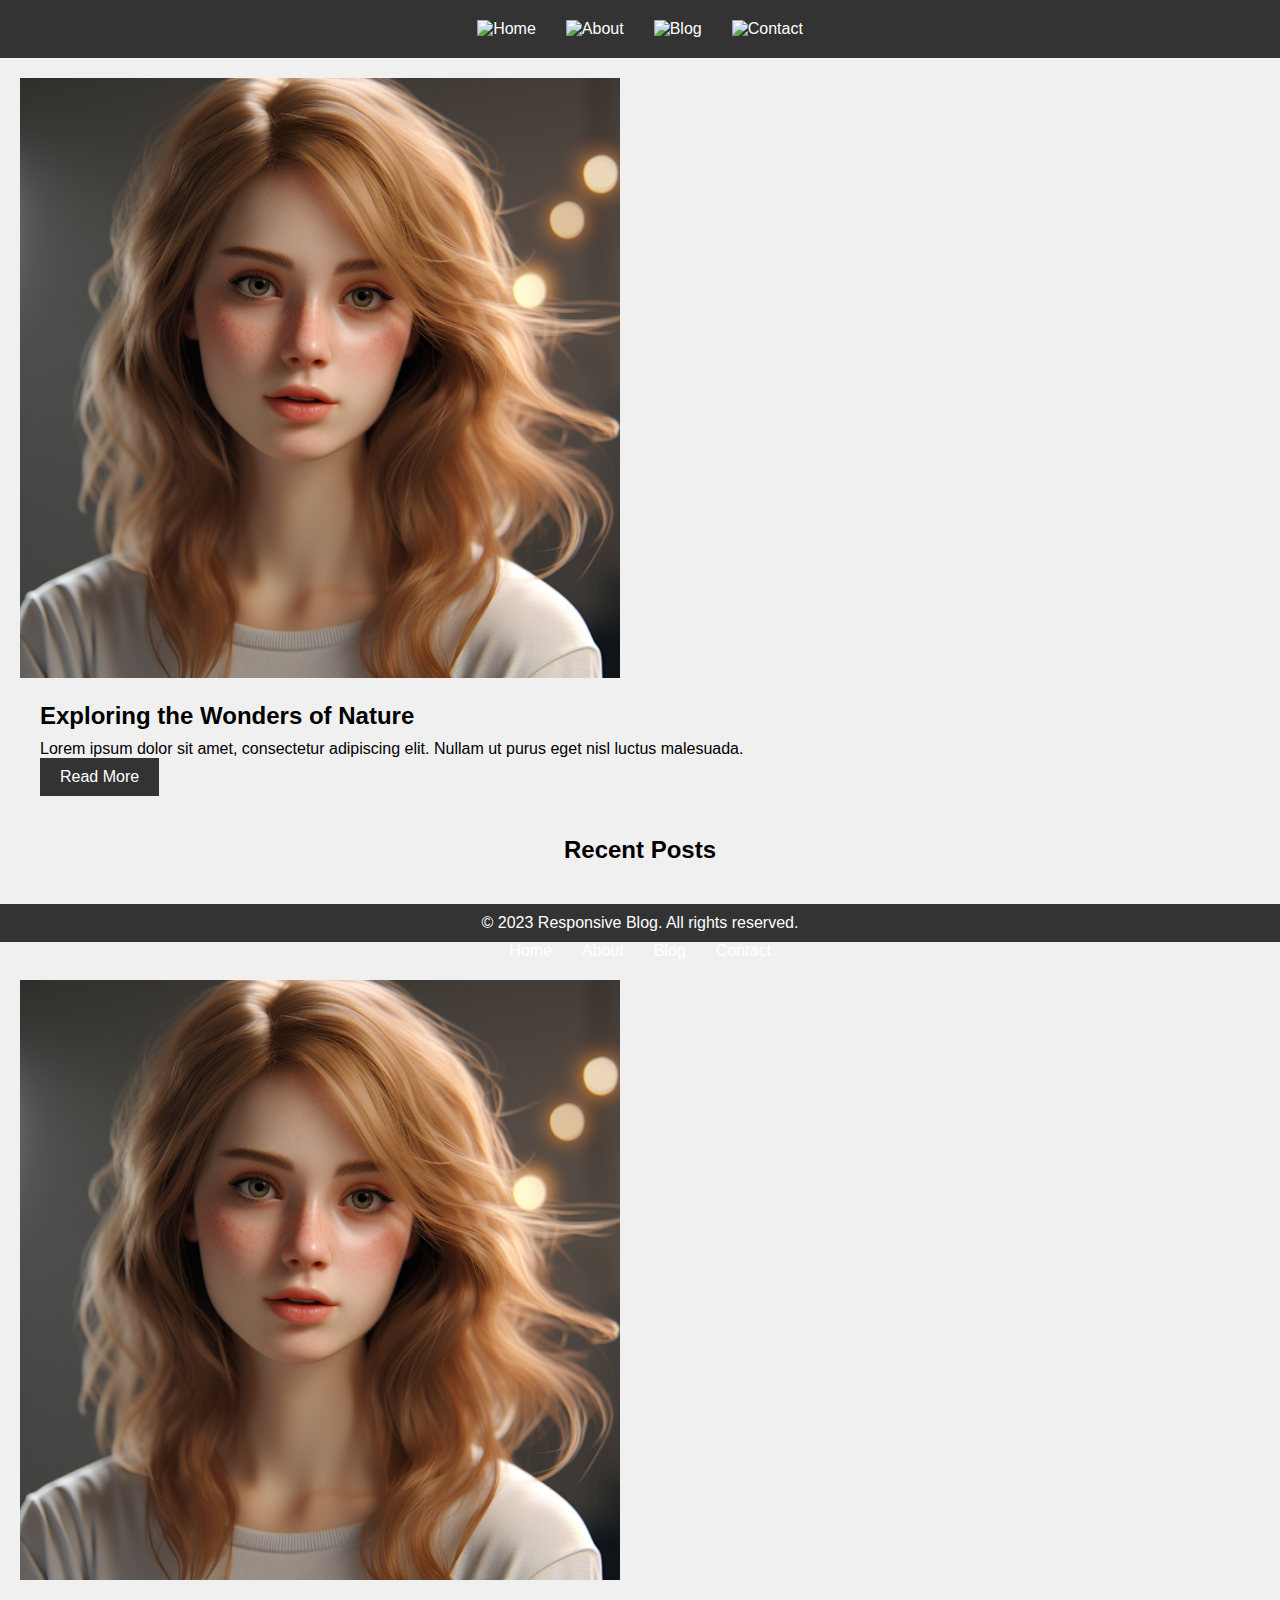
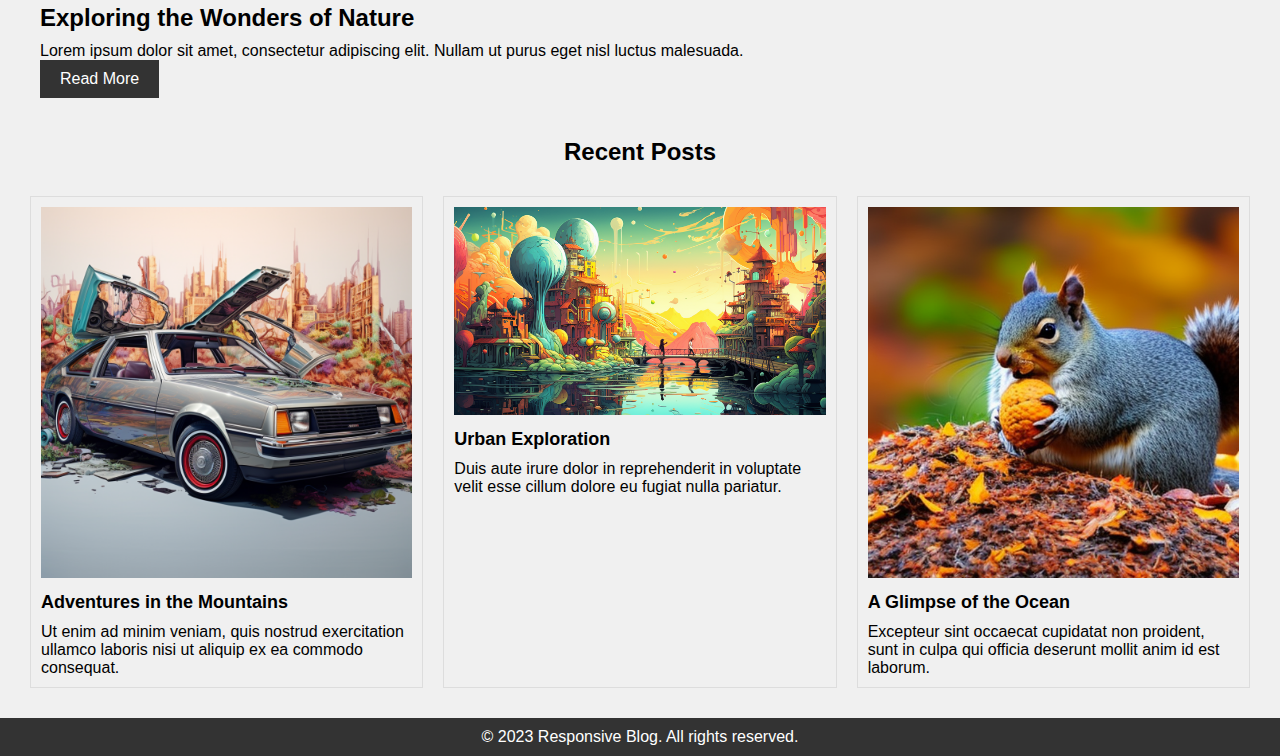
==== commit e19d7df5: "Update index.html" ====
--- a/index.html
+++ b/index.html
@@ -1,3 +1,49 @@
+<!DOCTYPE html>
+<html lang="en">
+<head>
+  <meta charset="UTF-8">
+  <meta name="viewport" content="width=device-width, initial-scale=1.0">
+  <link rel="stylesheet" href="styles.css">
+  <script src="https://code.jquery.com/jquery-3.6.0.min.js"></script>
+  <script src="https://cdnjs.cloudflare.com/ajax/libs/stickyjs/1.0.4/jquery.sticky.min.js"></script>
+  <script src="script.js"></script>
+  <title>Responsive Blog</title>
+</head>
+<body>
+  <header class="navbar">
+    <nav>
+      <ul>
+        <li><a href="MyVideo.mp4"><img src="home-icon.png" alt="Home"></a></li>
+        <li><a href="pic1.png"><img src="about-icon.png" alt="About"></a></li>
+        <li><a href="pic2.png"><img src="blog-icon.png" alt="Blog"></a></li>
+        <li><a href="pic3.png"><img src="contact-icon.png" alt="Contact"></a></li>
+      </ul>
+    </nav>
+  </header>
+  
+  <section class="featured-post">
+    <div class="post-image">
+      <img src="pic1.png" alt="Featured Post">
+    </div>
+    <div class="post-content">
+      <h2>Exploring the Wonders of Nature</h2>
+      <p>Lorem ipsum dolor sit amet, consectetur adipiscing elit. Nullam ut purus eget nisl luctus malesuada.</p>
+      <a href="#" class="read-more">Read More</a>
+    </div>
+  </section>
+  
+  <section class="recent-posts">
+    <h2>Recent Posts</h2>
+    <div class="post-list">
+      <!-- Recent posts will be added dynamically using JavaScript -->
+    </div>
+  </section>
+  
+  <footer>
+    <p>&copy; 2023 Responsive Blog. All rights reserved.</p>
+  </footer>
+</body>
+</html>
 <!DOCTYPE html>
 <html lang="en">
 <head>
